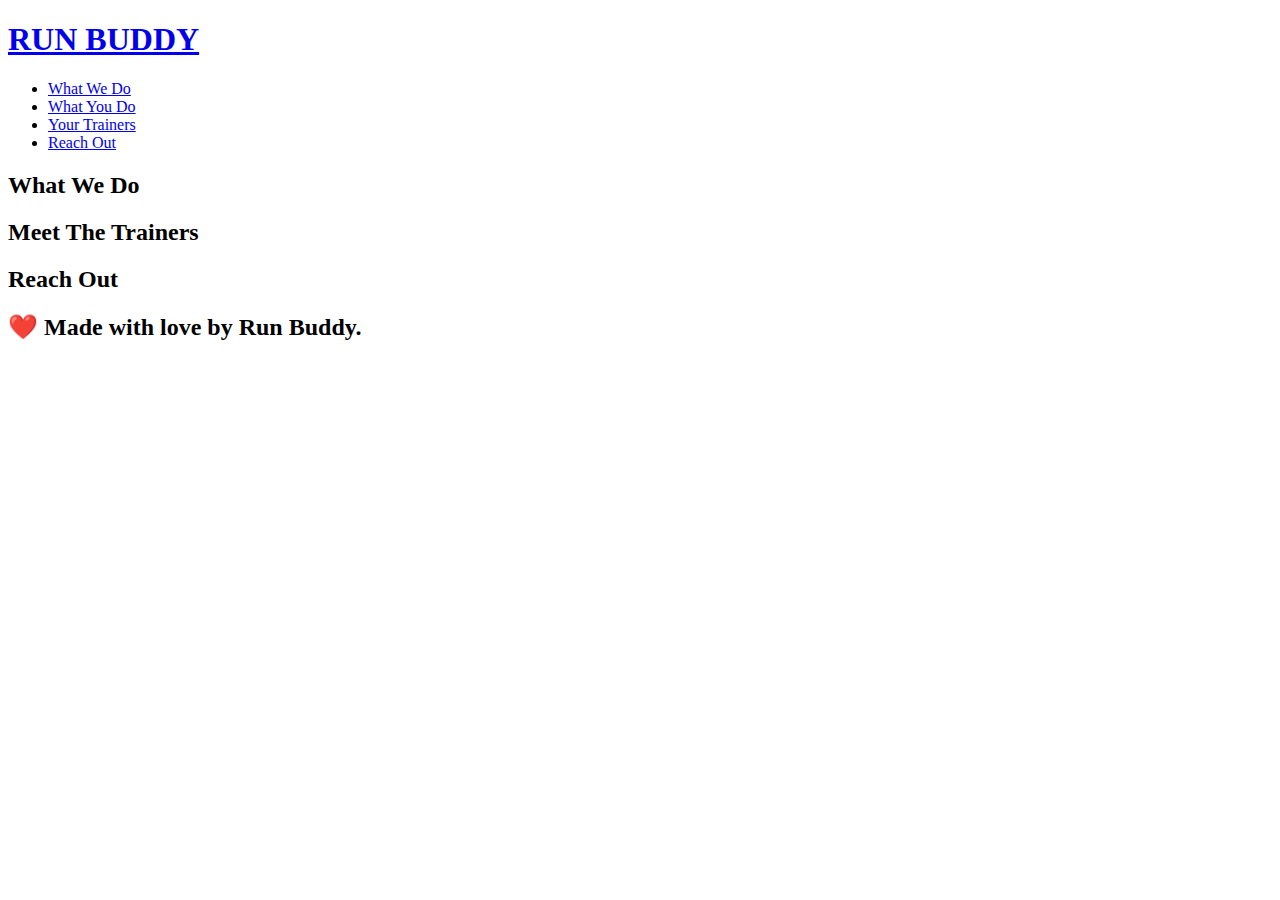
==== index.html @ f6b7399a "header updated" ====
<!DOCTYPE html>
<html lang="en">
    <head>
        <meta charset="UTF-8"/>
        <title>Run Buddy</title>
    </head>

    <body>
        <!--navigation-->
        <header>
            <h1>
                <a href="/">RUN BUDDY</a>
            </h1>
            <nav>
                <!--Unoreder list element-->
                <ul>
                    <!--List item element-->
                    <li>
                        <!--Anchor element-->
                        <a href="#what-we-do">What We Do</a>
                    </li>
                    <li>
                        <a href="#what-you-do">What You Do</a>
                    </li>
                    <li>
                        <a href="#your-trainers">Your Trainers</a>
                    </li>
                    <li>
                        <a href="#reach-out">Reach Out</a>
                    </li>
                </ul>
            </nav>
        </header>

        <!--hero/jumbotron-->
        <section>
        </section>

        <!--"what we do" section-->
        <section>
            <h2>What We Do</h2>
        </section>

        <!--"meet the trainers" section-->
        <section>
            <h2>Meet The Trainers</h2>
        </section>

        <!--"reach out" section-->
        <section>
            <h2>Reach Out</h2>
        </section>

        <!--footer-->
        <footer>
            <h2>❤️ Made with love by Run Buddy.</h2>
        </footer>
    </body>
</html>
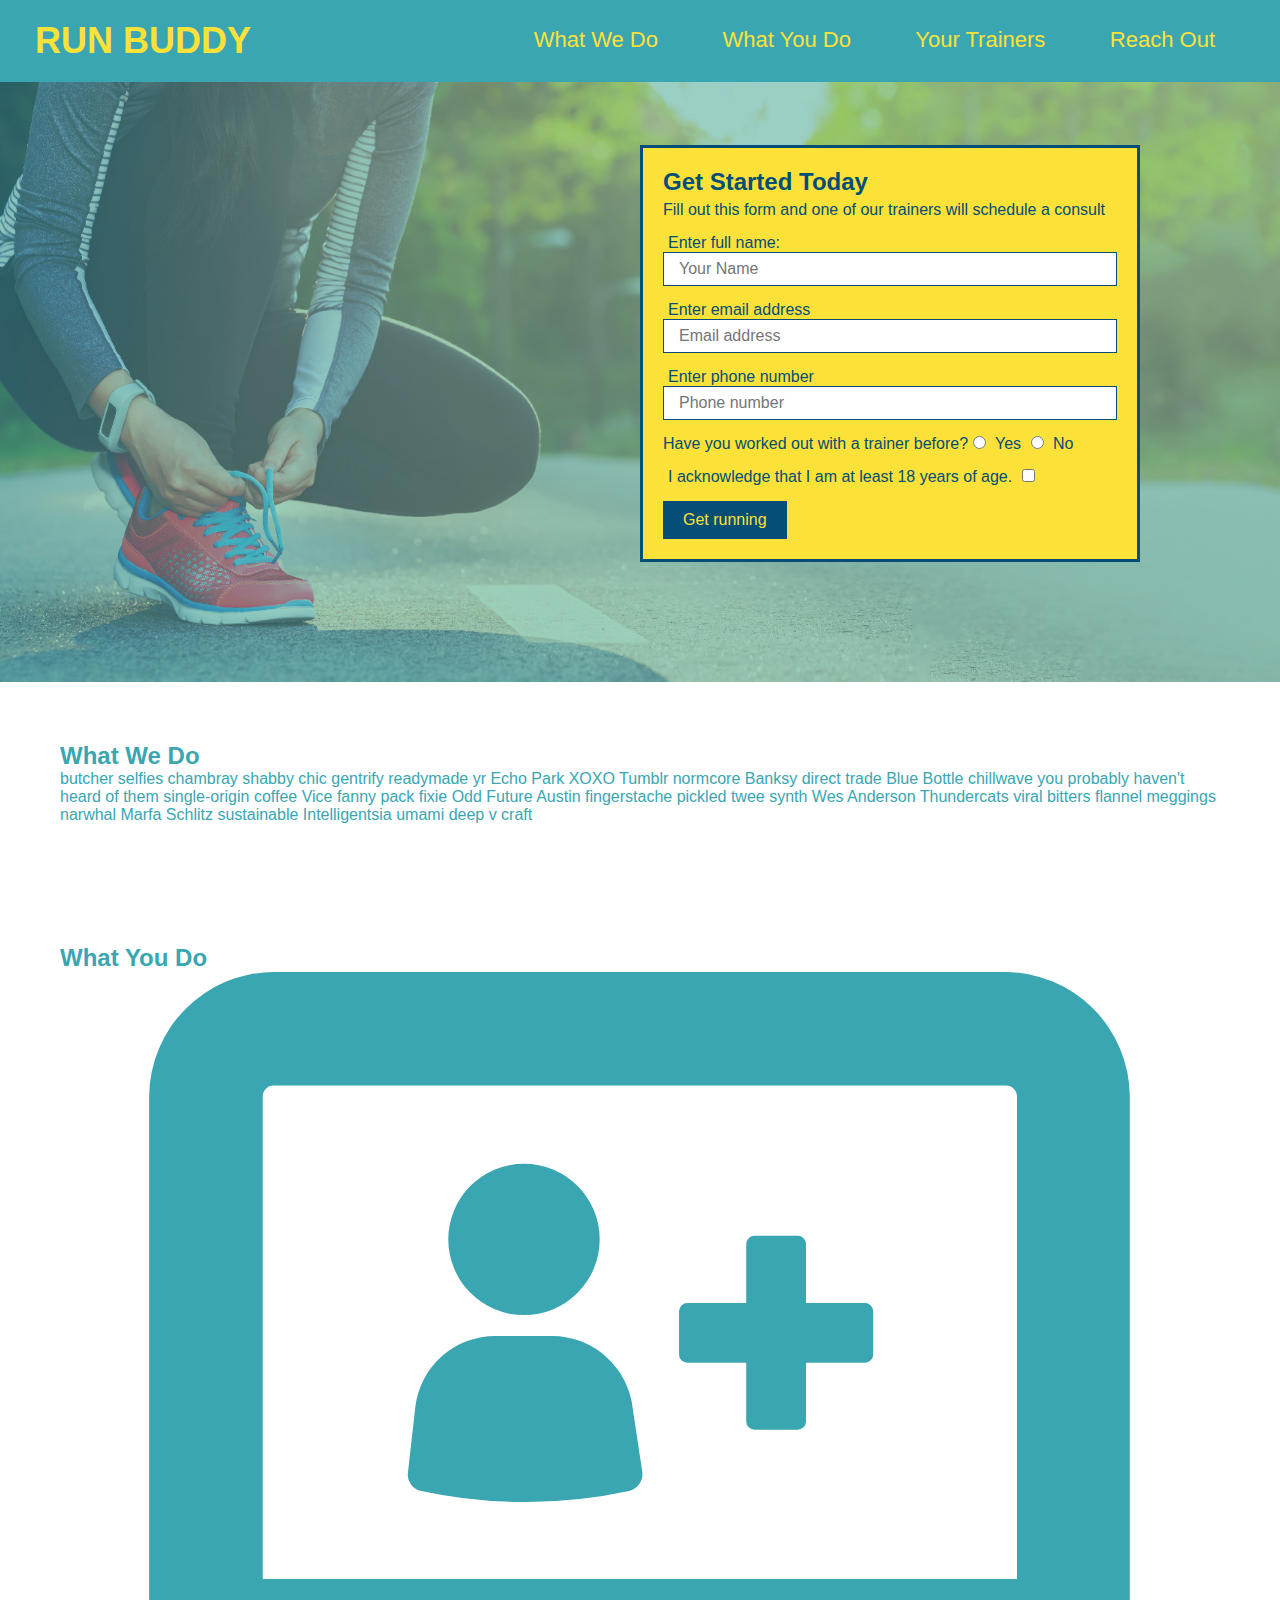
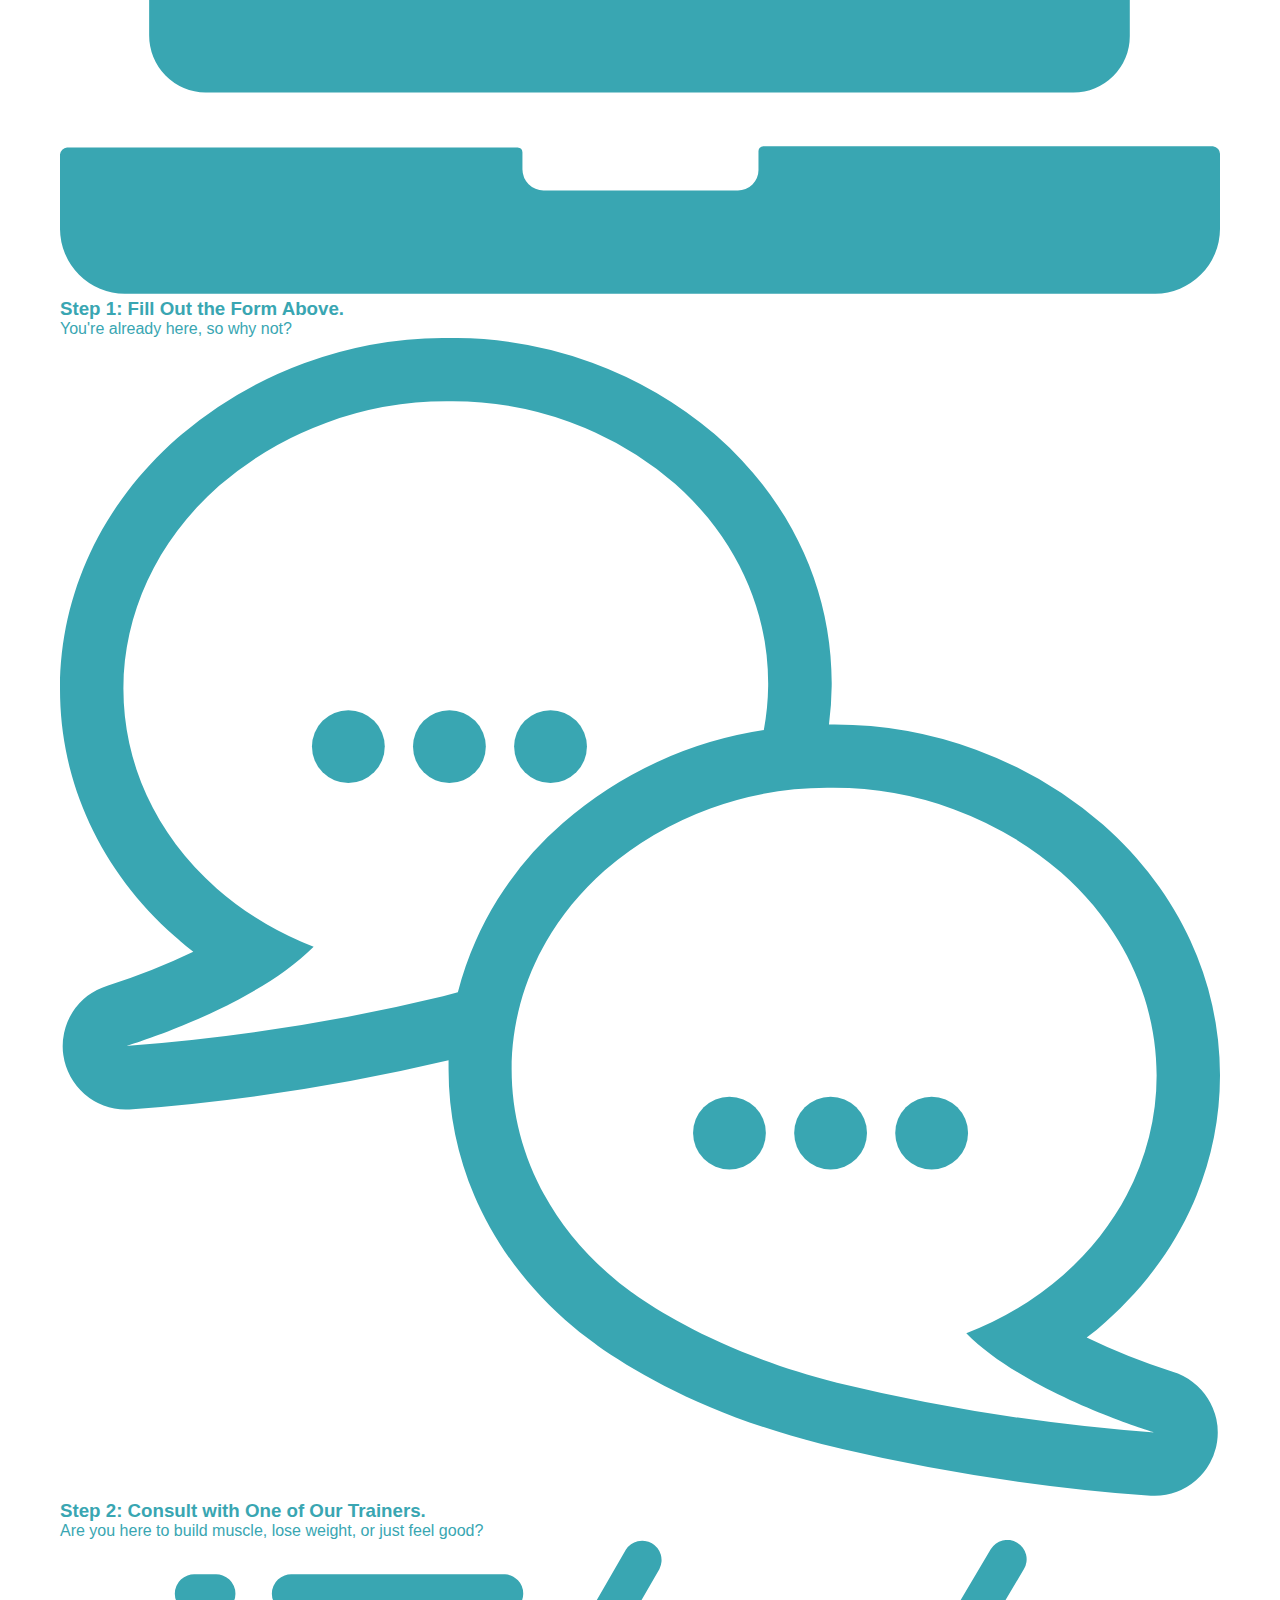
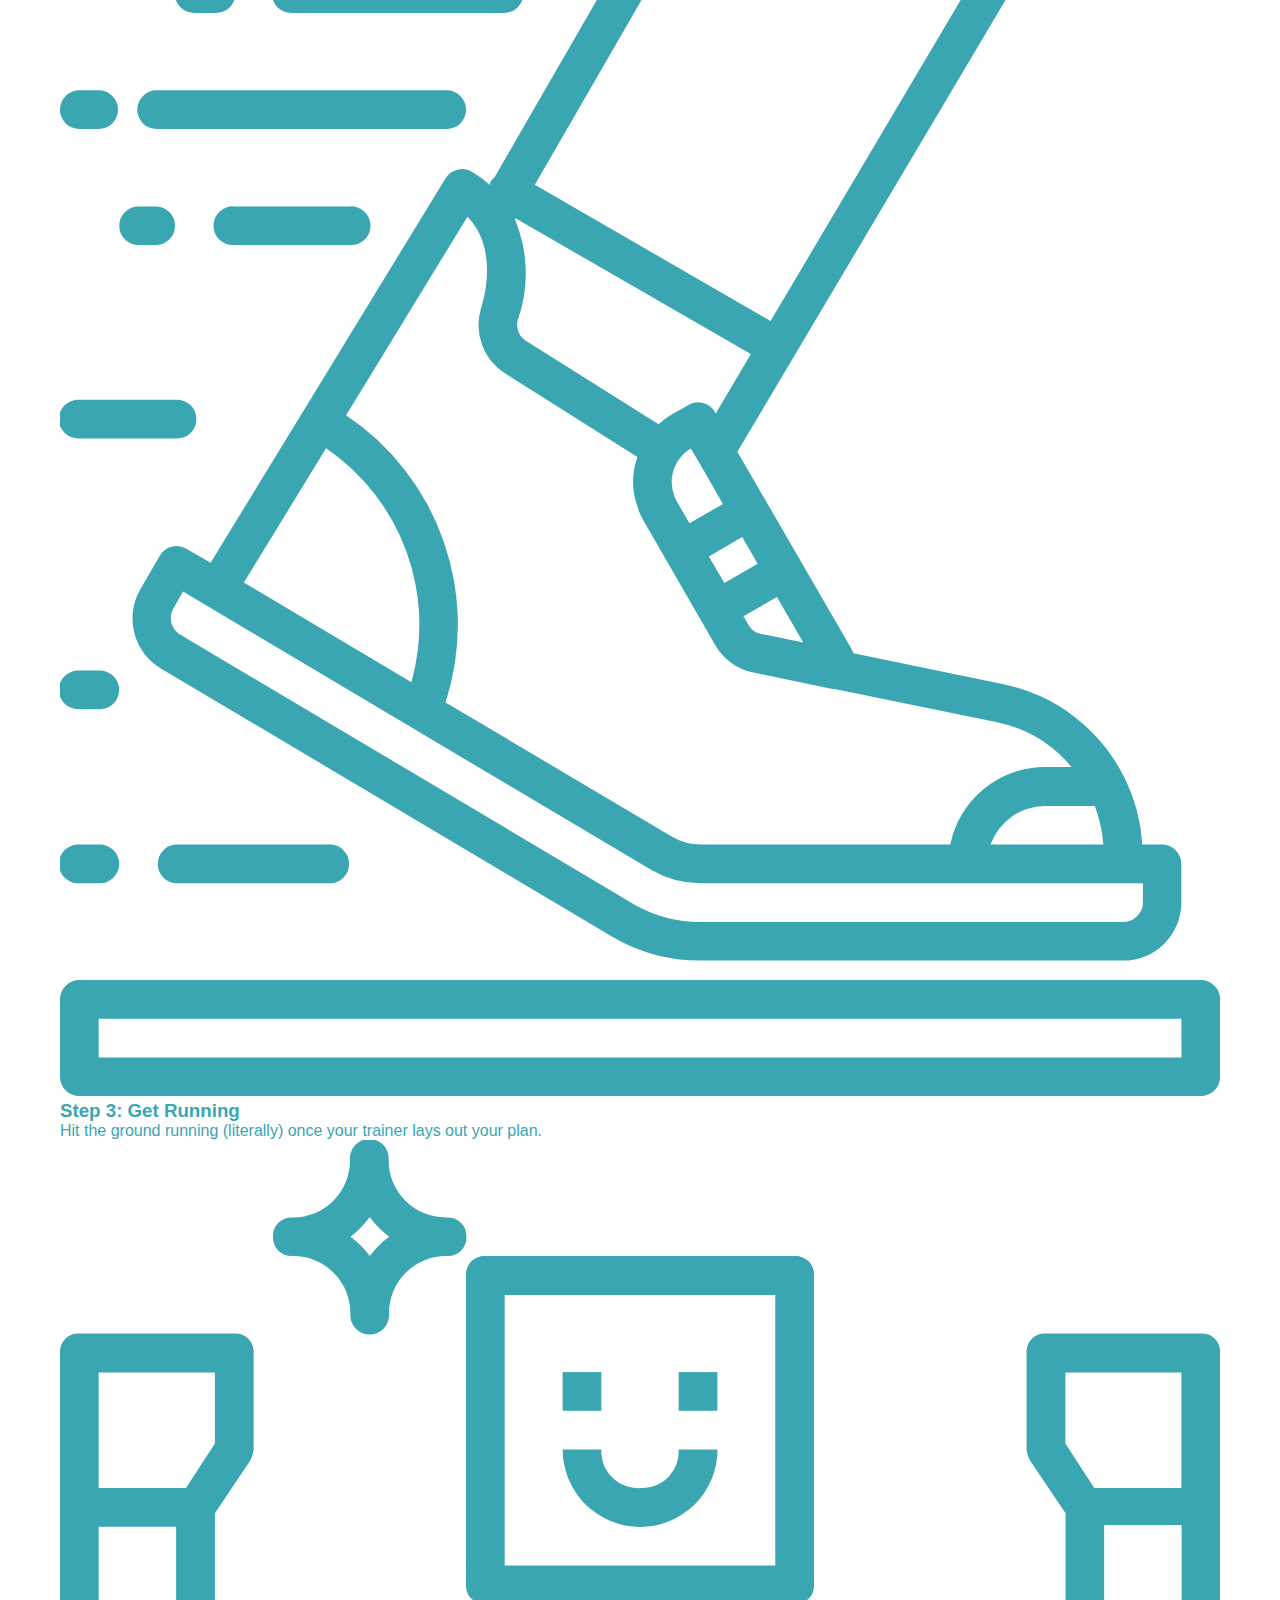
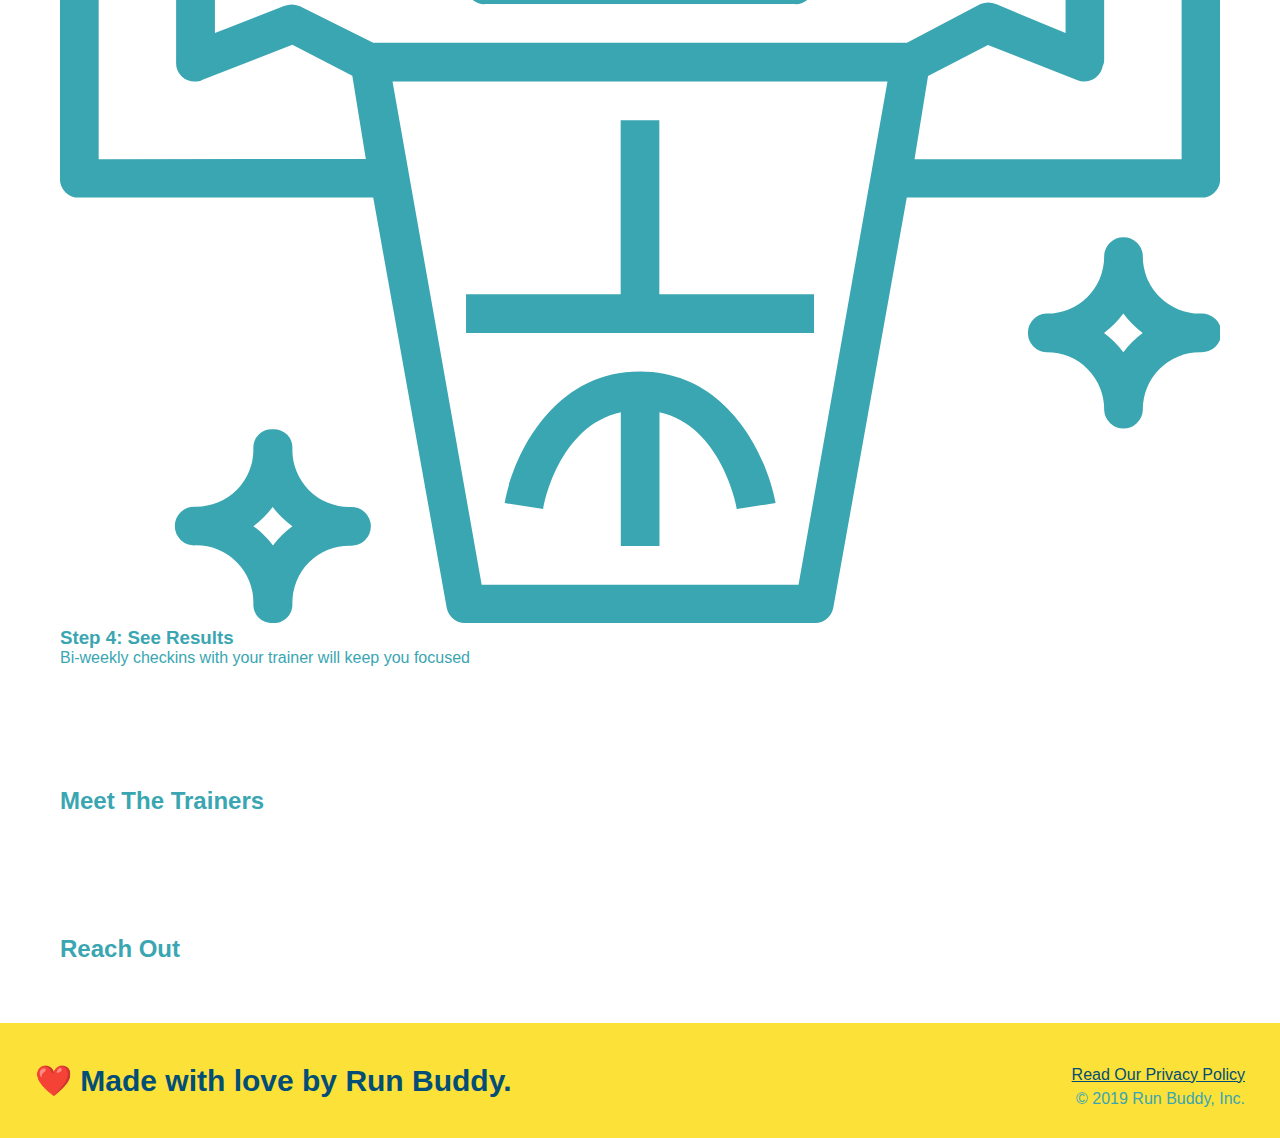
==== commit 30902542: "add what you do icons" ====
--- a/index.html
+++ b/index.html
@@ -3,6 +3,7 @@
     <head>
         <meta charset="UTF-8"/>
         <title>Run Buddy</title>
+        <link rel="stylesheet" href="./assets/css/style.css"/>  
     </head>
 
     <body>
@@ -32,13 +33,80 @@
             </nav>
         </header>
 
-        <!--hero/jumbotron-->
-        <section>
+        <!--hero section-->
+        <section class="hero">
+            <div class="hero-form">
+                <h3>Get Started Today</h3>
+                <p>Fill out this form and one of our trainers will schedule a consult</p>
+            <!--Add form element-->
+            <form>
+                <label for="name">Enter full name:</label>
+                <input type="text" placeholder="Your Name" name="name" id="name" class="form-input"/>
+
+                <label for="email">Enter email address</label>
+                <input type="email" placeholder="Email address" name="email" id="email" class="form-input"/>
+
+                <label for="phone">Enter phone number</label>
+                <input type="tel" placeholder="Phone number" name="phone" id="phone" class="form-input"/>
+
+                <p>
+                    Have you worked out with a trainer before?
+                    <input type="radio" name="trainer-confirm" id="trainer-yes"/>
+                    <label for="trainer-yes">Yes</label>
+                    <input type="radio" name="trainer-confirm" id="trainer-no"/>
+                    <label for="trainer-no">No</label>
+                </p>
+
+                <p>
+                    <label for="checkbox">
+                        I acknowledge that I am at least 18 years of age.
+                    </label>
+                    <input type="checkbox" name="age-confirm" id="checkbox"/>
+
+                </p>
+                <button type="submit">
+                    Get running
+                </button>
+            </form>
+            </div>
         </section>
 
         <!--"what we do" section-->
-        <section>
+        <section id="what-we-do">
             <h2>What We Do</h2>
+            <p>
+                butcher selfies chambray shabby chic gentrify readymade yr Echo Park XOXO Tumblr normcore Banksy direct trade Blue Bottle chillwave you probably haven't heard of them single-origin coffee Vice fanny pack fixie Odd Future Austin fingerstache pickled twee synth Wes Anderson Thundercats viral bitters flannel meggings narwhal Marfa Schlitz sustainable Intelligentsia umami deep v craft
+            </p>
+        </section>
+
+        <!--"what you do" section-->
+        <section id="what-you-do">
+            <h2>What You Do</h2>
+
+            <div>
+                <!--inserted SVG img element-->
+                <img src="./assets/images/step-1.svg" alt=""/>
+                <h3>Step 1: Fill Out the Form Above.</h3>
+                <p>You're already here, so why not?</p>
+            </div>
+
+            <div>
+                <img src="./assets/images/step-2.svg" alt=""/>
+                <h3>Step 2: Consult with One of Our Trainers.</h3>
+                <p>Are you here to build muscle, lose weight, or just feel good?</p>
+            </div>
+
+            <div>
+                <img src="./assets/images/step-3.svg" alt=""/>
+                <h3>Step 3: Get Running</h3>
+                <p>Hit the ground running (literally) once your trainer lays out your plan.</p>
+            </div>
+
+            <div>
+                <img src="./assets/images/step-4.svg" alt=""/>
+                <h3>Step 4: See Results</h3>
+                <p>Bi-weekly checkins with your trainer will keep you focused</p>
+            </div>
         </section>
 
         <!--"meet the trainers" section-->
@@ -54,6 +122,10 @@
         <!--footer-->
         <footer>
             <h2>❤️ Made with love by Run Buddy.</h2>
+            <div>
+                <a href="#">Read Our Privacy Policy</a><br />
+                &copy; 2019 Run Buddy, Inc.
+            </div>
         </footer>
     </body>
 </html>--- a/assets/css/style.css
+++ b/assets/css/style.css
@@ -0,0 +1,123 @@
+* {
+    margin: 0;
+    padding: 0;
+    box-sizing: border-box;
+}
+
+body {
+    color: #39a6b2;
+    font-family: Helvetica, Arial, sans-serif;
+}
+
+/* apply styles to <header> */
+header {
+    padding:20px 35px;
+    background-color: #39a6b2;
+}
+
+header h1 {
+    font-weight: bold;
+    font-size: 36px;
+    color: #fce138;
+    margin: 0;
+    display: inline;
+}
+
+header a {
+    text-decoration: none;
+    color: #fce138;
+}
+
+header nav {
+    float: right;
+    margin: 7px 0;
+}
+
+header nav ul li {
+    display: inline;
+}
+
+header nav ul li a {
+    margin: 0 30px;
+    font-weight: lighter;
+    font-size: 22px;
+}
+
+footer {
+    background: #fce138;
+    width: 100%;
+    padding: 40px 35px;
+}
+
+footer h2 {
+    display: inline;
+    color: #024e76;
+    font-size: 30px;
+    margin: 0;
+}
+
+footer div {
+    float: right;
+    line-height: 1.5;
+    text-align: right;
+}
+
+footer a {
+    color: #024e76;
+}
+
+section {
+    padding: 60px;
+}
+
+/* Hero Style Start */
+.hero {
+    background-image: url("../images/hero-bg.jpg");
+    height: 600px;
+    background-size: cover;
+    background-position: center;
+    position: relative;
+}
+
+.hero-form {
+    border: 3px solid #024e76;
+    background-color: #fce138;
+    padding: 20px;
+    width: 500px;
+    color: #024e76;
+    position: absolute;
+    bottom: 120px;
+    right: 140px;
+}
+
+.hero-form h3 {
+    font-size: 24px;
+    margin: 0;
+}
+
+.hero-form p {
+    margin: 5px 0 15px 0;
+}
+
+.form-input {
+    border: 1px solid #024e76;
+    display: block;
+    padding: 7px 15px;
+    font-size: 16px;
+    color: #024e76;
+    width: 100%;
+    margin-bottom: 15px;
+}
+
+.hero-form label {
+    margin: 0 5px;
+}
+
+.hero-form button {
+    color: #fce138;
+    background-color: #024e76;
+    border: none;
+    padding: 10px 20px;
+    font-size: 16px;
+}
+/* Hero Style End */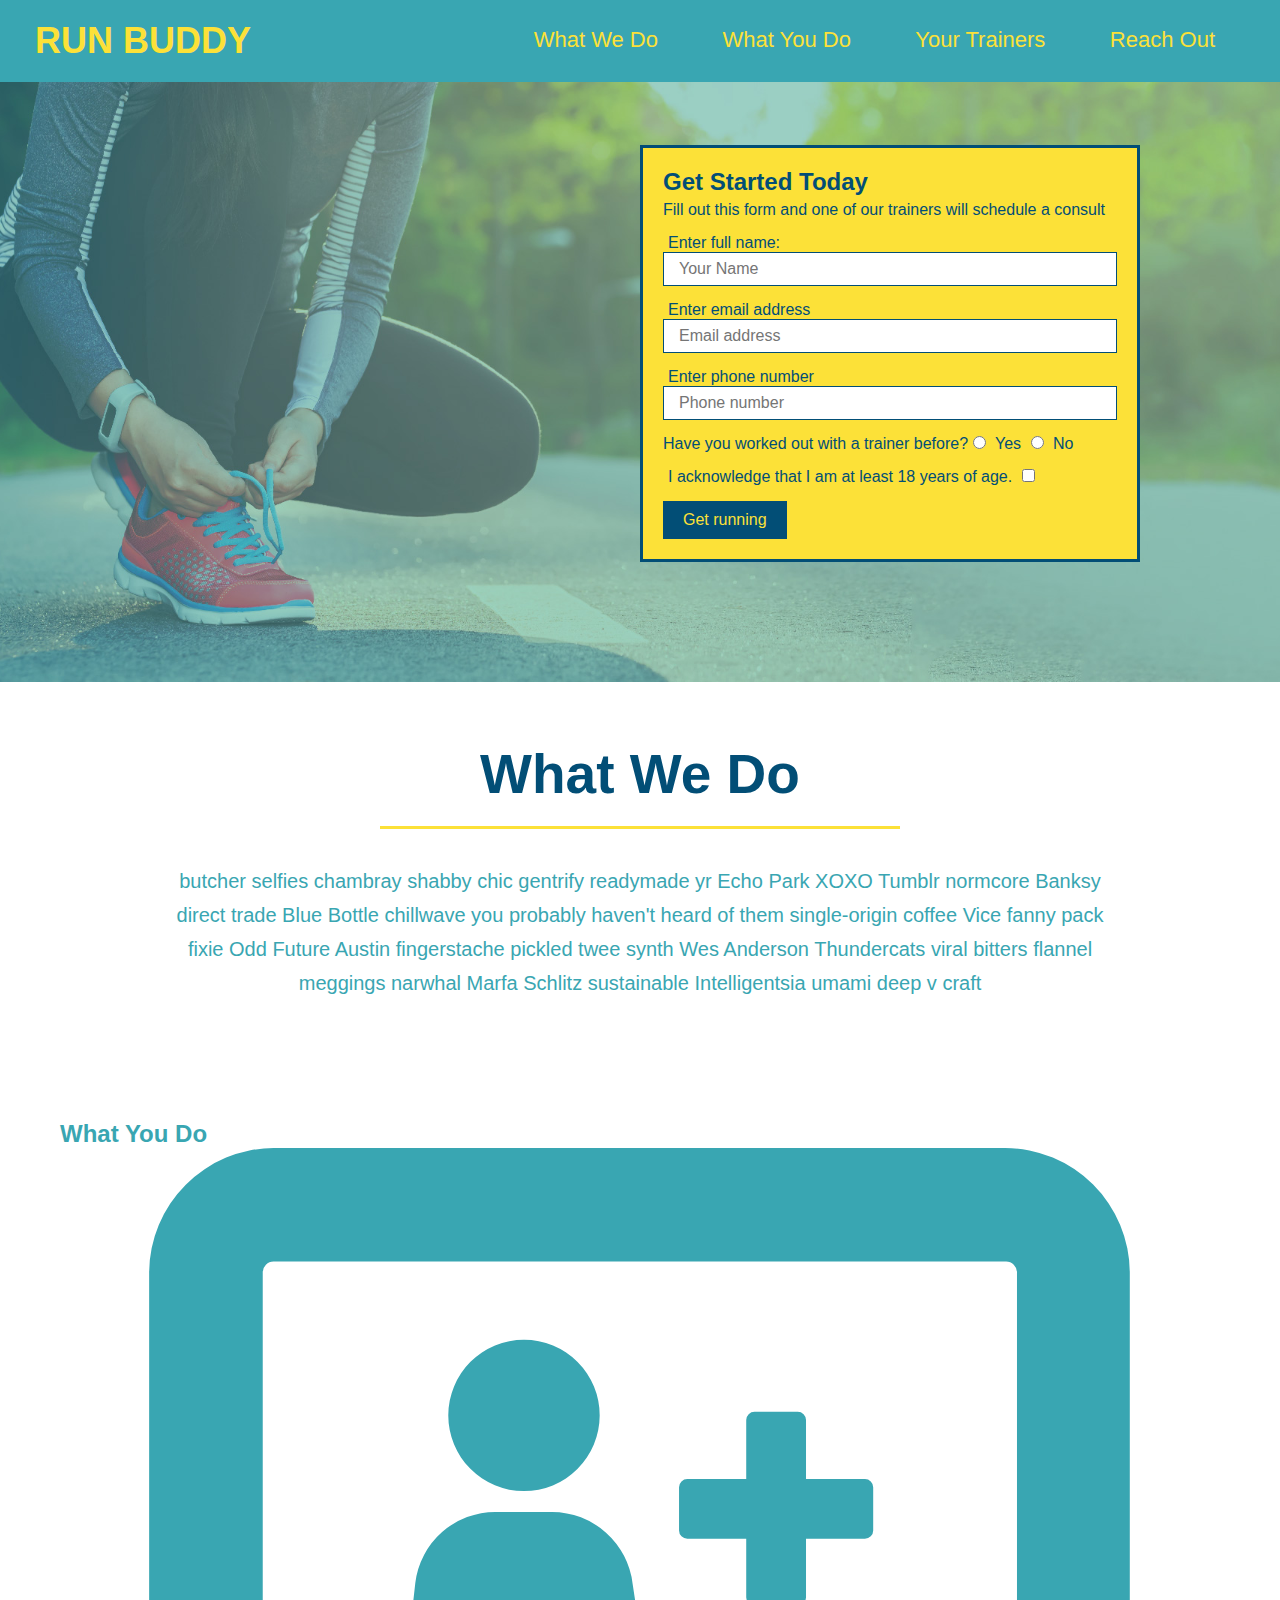
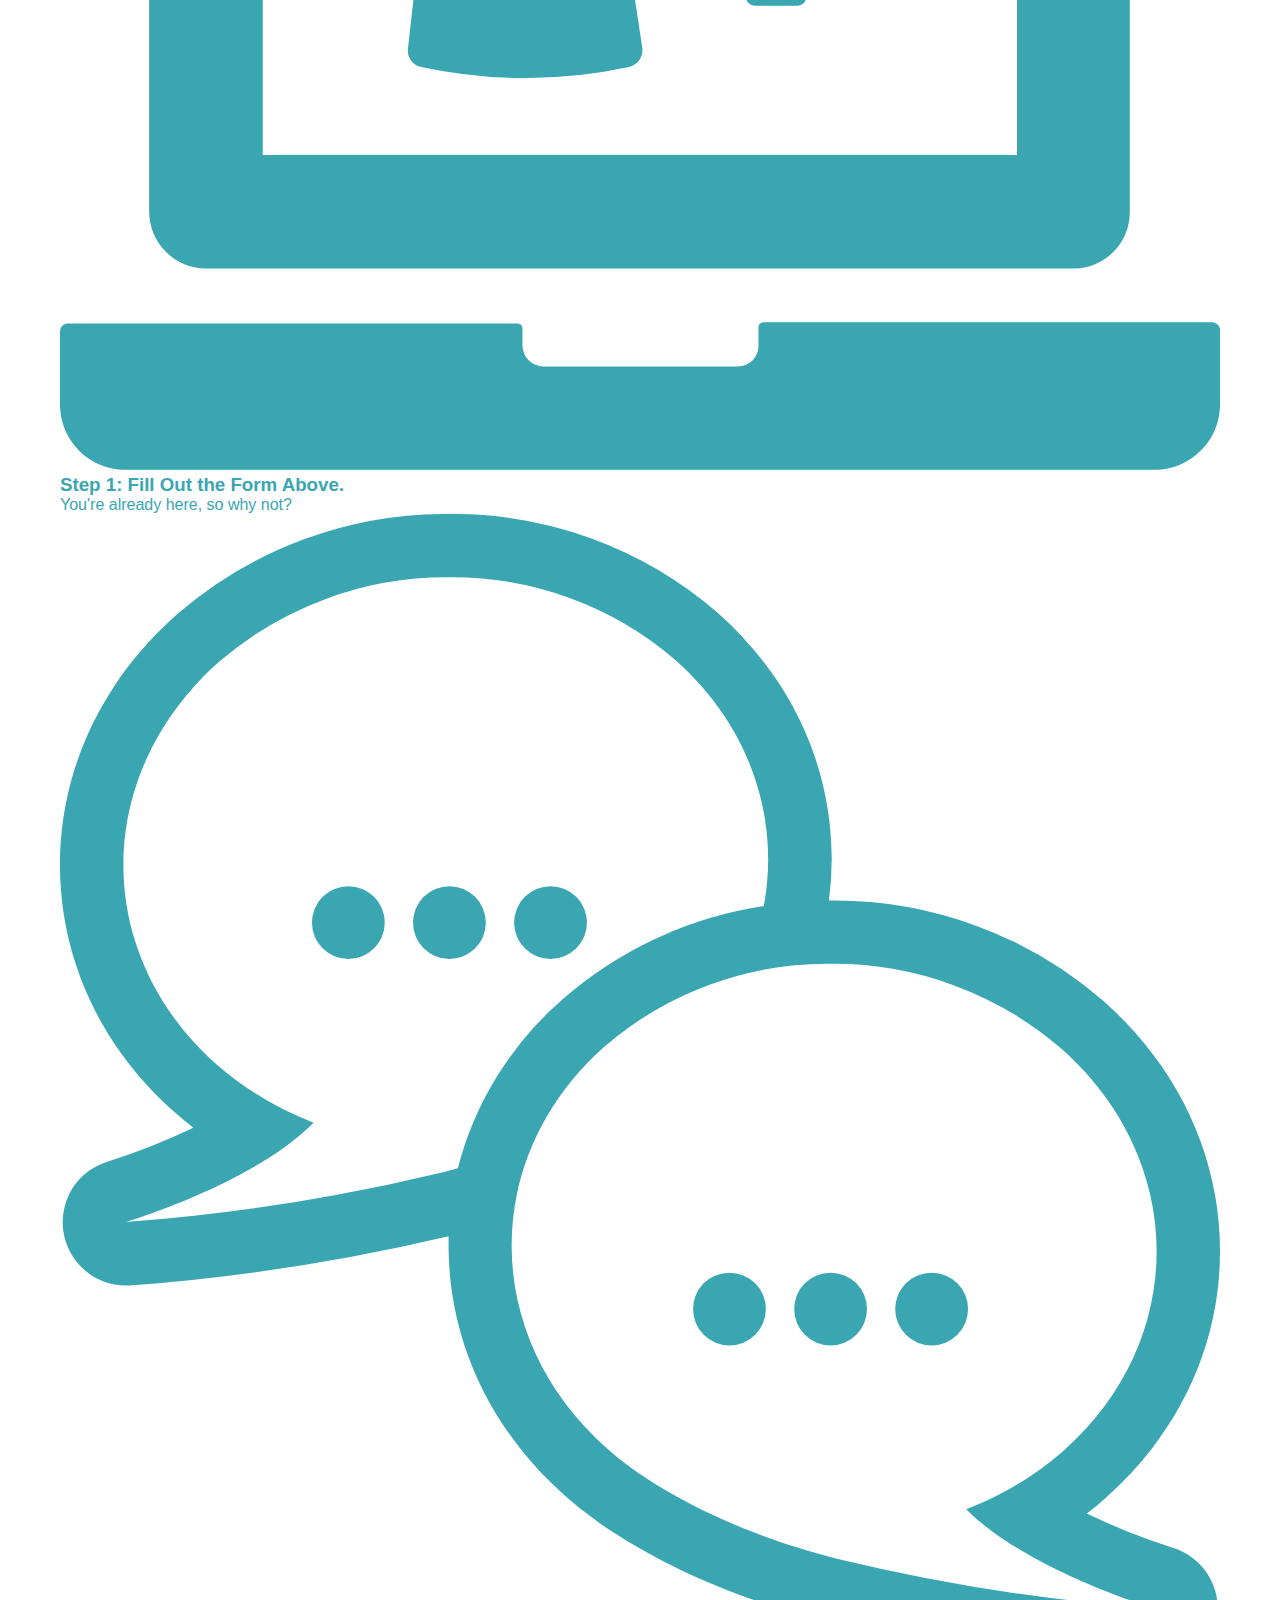
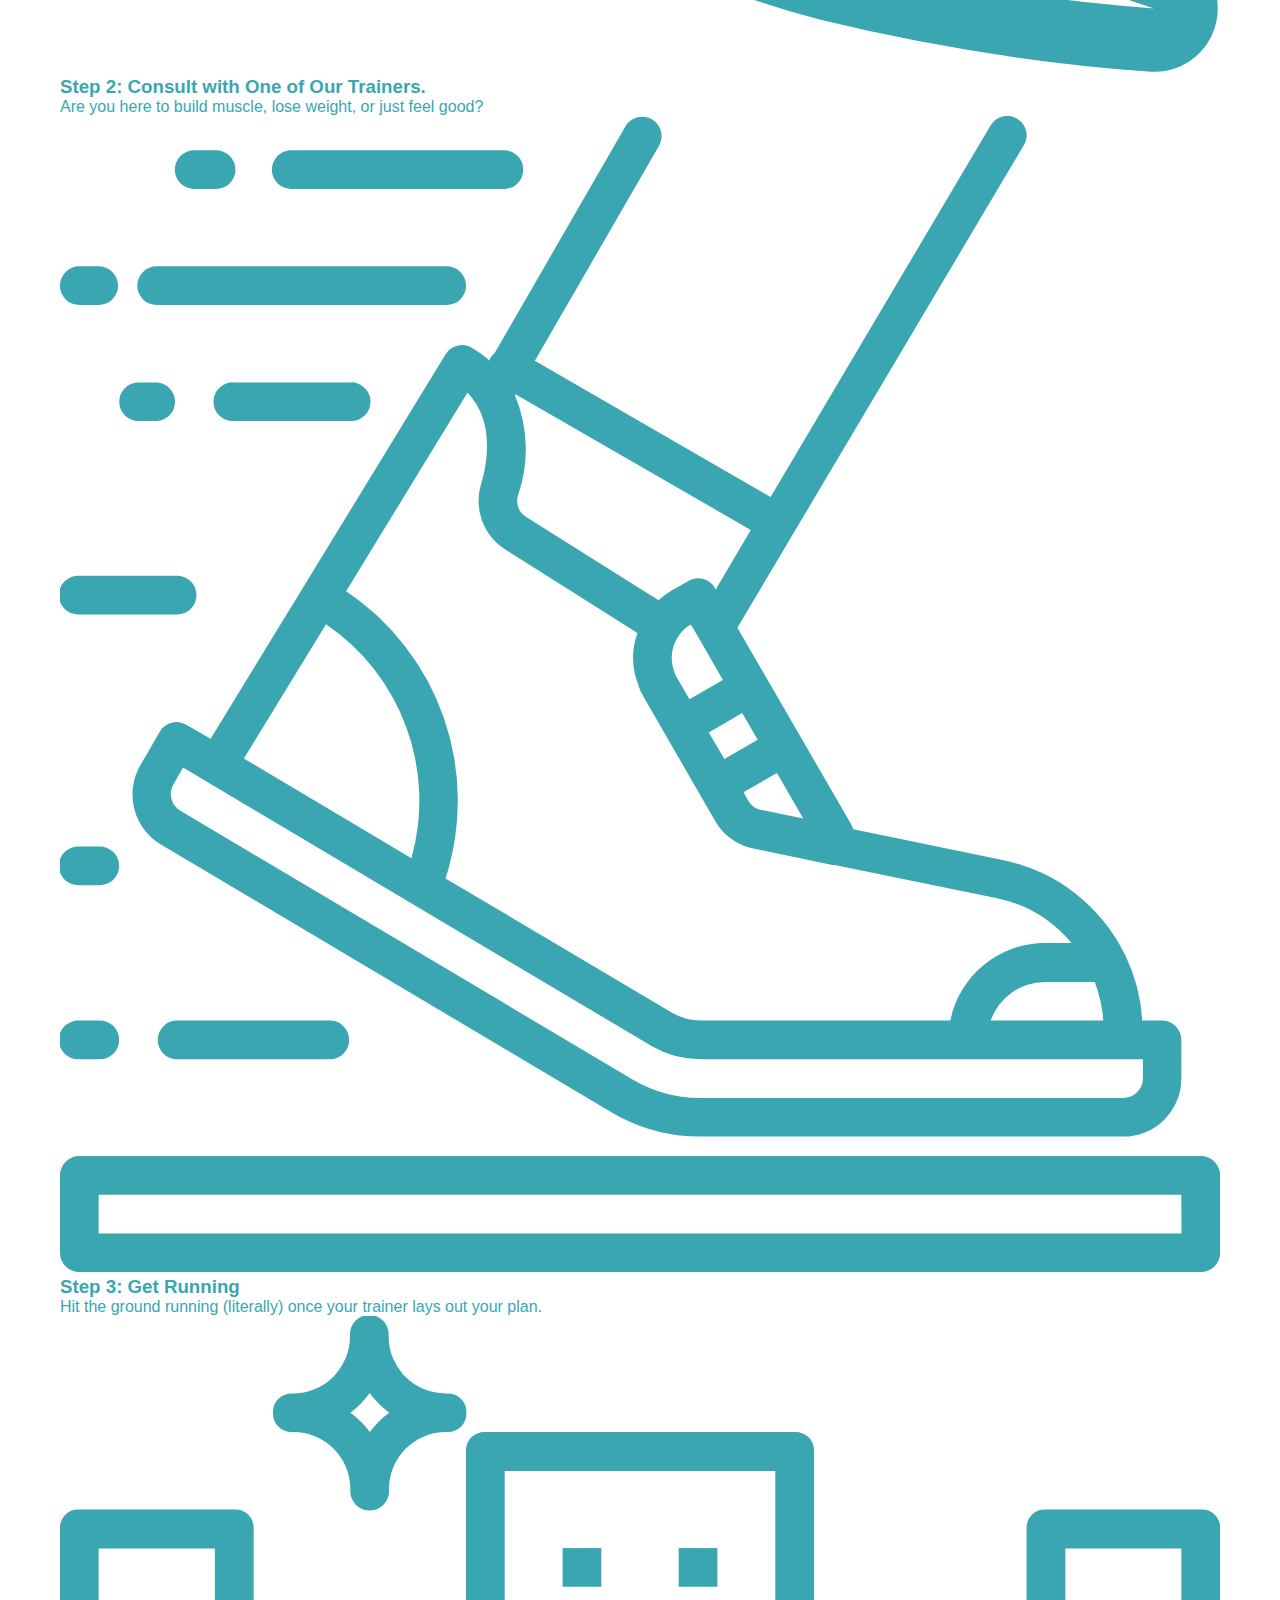
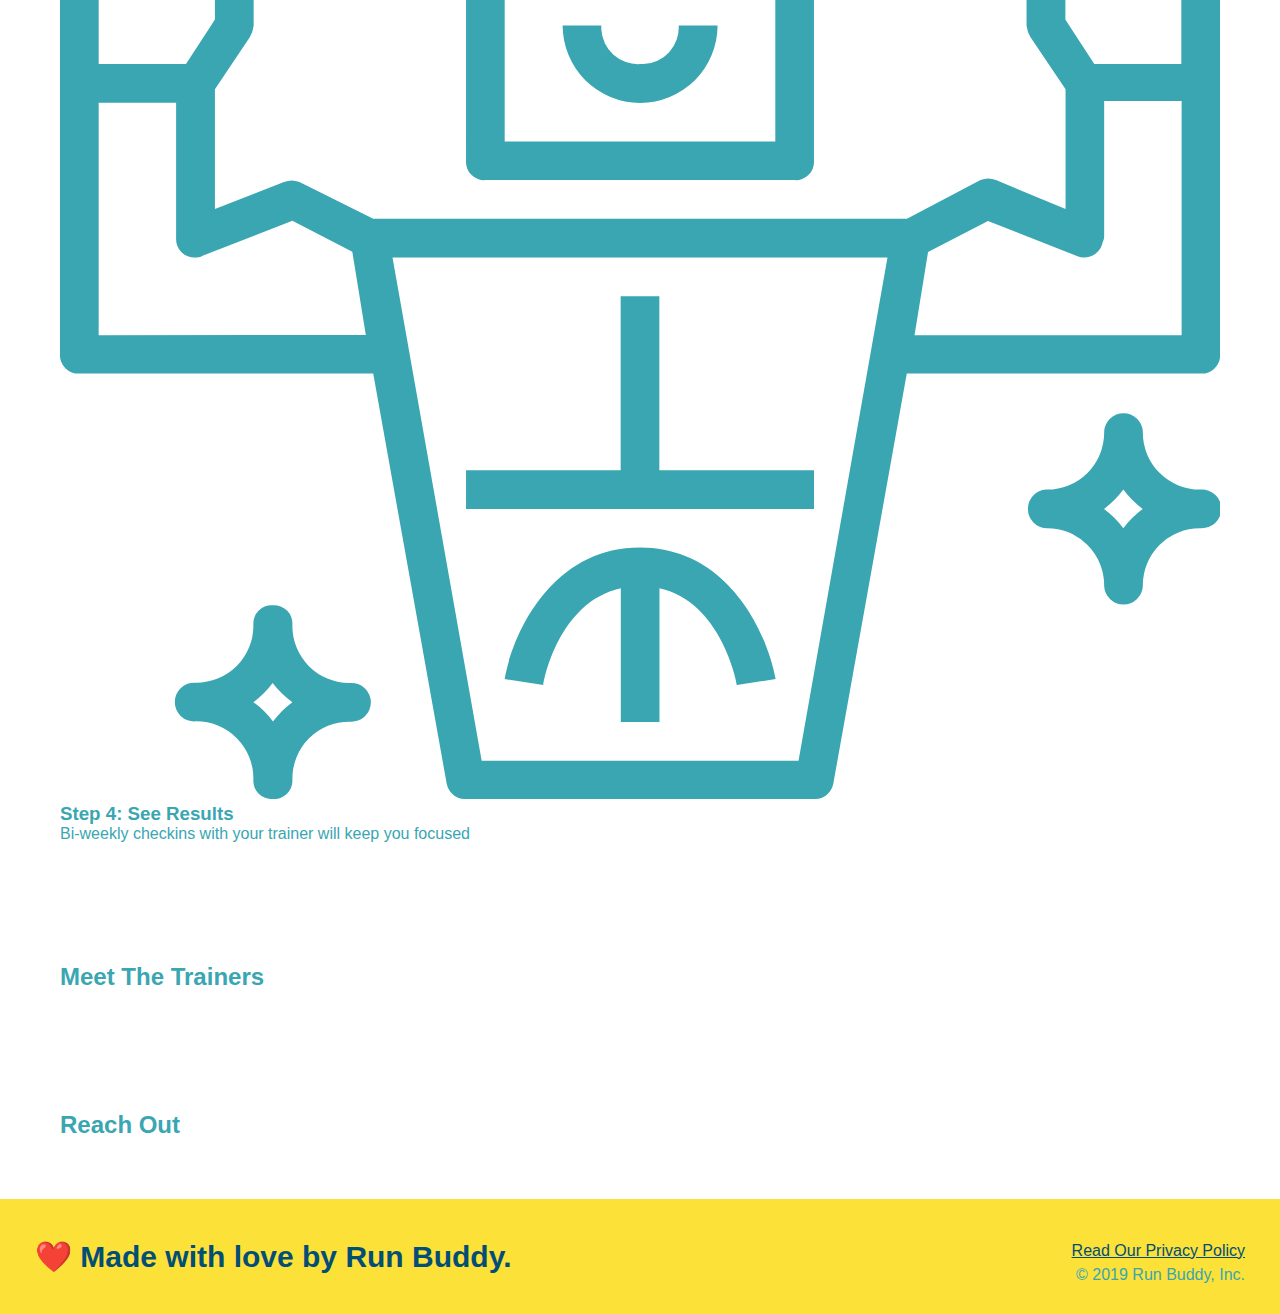
==== commit 182147e1: "style what we do section" ====
--- a/index.html
+++ b/index.html
@@ -72,7 +72,7 @@
         </section>
 
         <!--"what we do" section-->
-        <section id="what-we-do">
+        <section id="what-we-do" class="intro">
             <h2>What We Do</h2>
             <p>
                 butcher selfies chambray shabby chic gentrify readymade yr Echo Park XOXO Tumblr normcore Banksy direct trade Blue Bottle chillwave you probably haven't heard of them single-origin coffee Vice fanny pack fixie Odd Future Austin fingerstache pickled twee synth Wes Anderson Thundercats viral bitters flannel meggings narwhal Marfa Schlitz sustainable Intelligentsia umami deep v craft
--- a/assets/css/style.css
+++ b/assets/css/style.css
@@ -120,4 +120,26 @@
     padding: 10px 20px;
     font-size: 16px;
 }
-/* Hero Style End */+/* Hero Style End */
+
+.intro {
+    text-align: center;
+}
+
+.intro h2 {
+    font-size: 55px;
+    color: #024e76;
+    margin-bottom: 35px;
+    padding: 0 100px 20px 100px;
+    border-bottom: 3px solid;
+    border-color: #fce138;
+    display: inline-block;
+}
+
+.intro p {
+    line-height: 1.7;
+    color: #39a6b2;
+    width: 80%;
+    font-size: 20px;
+    margin: 0 auto;
+}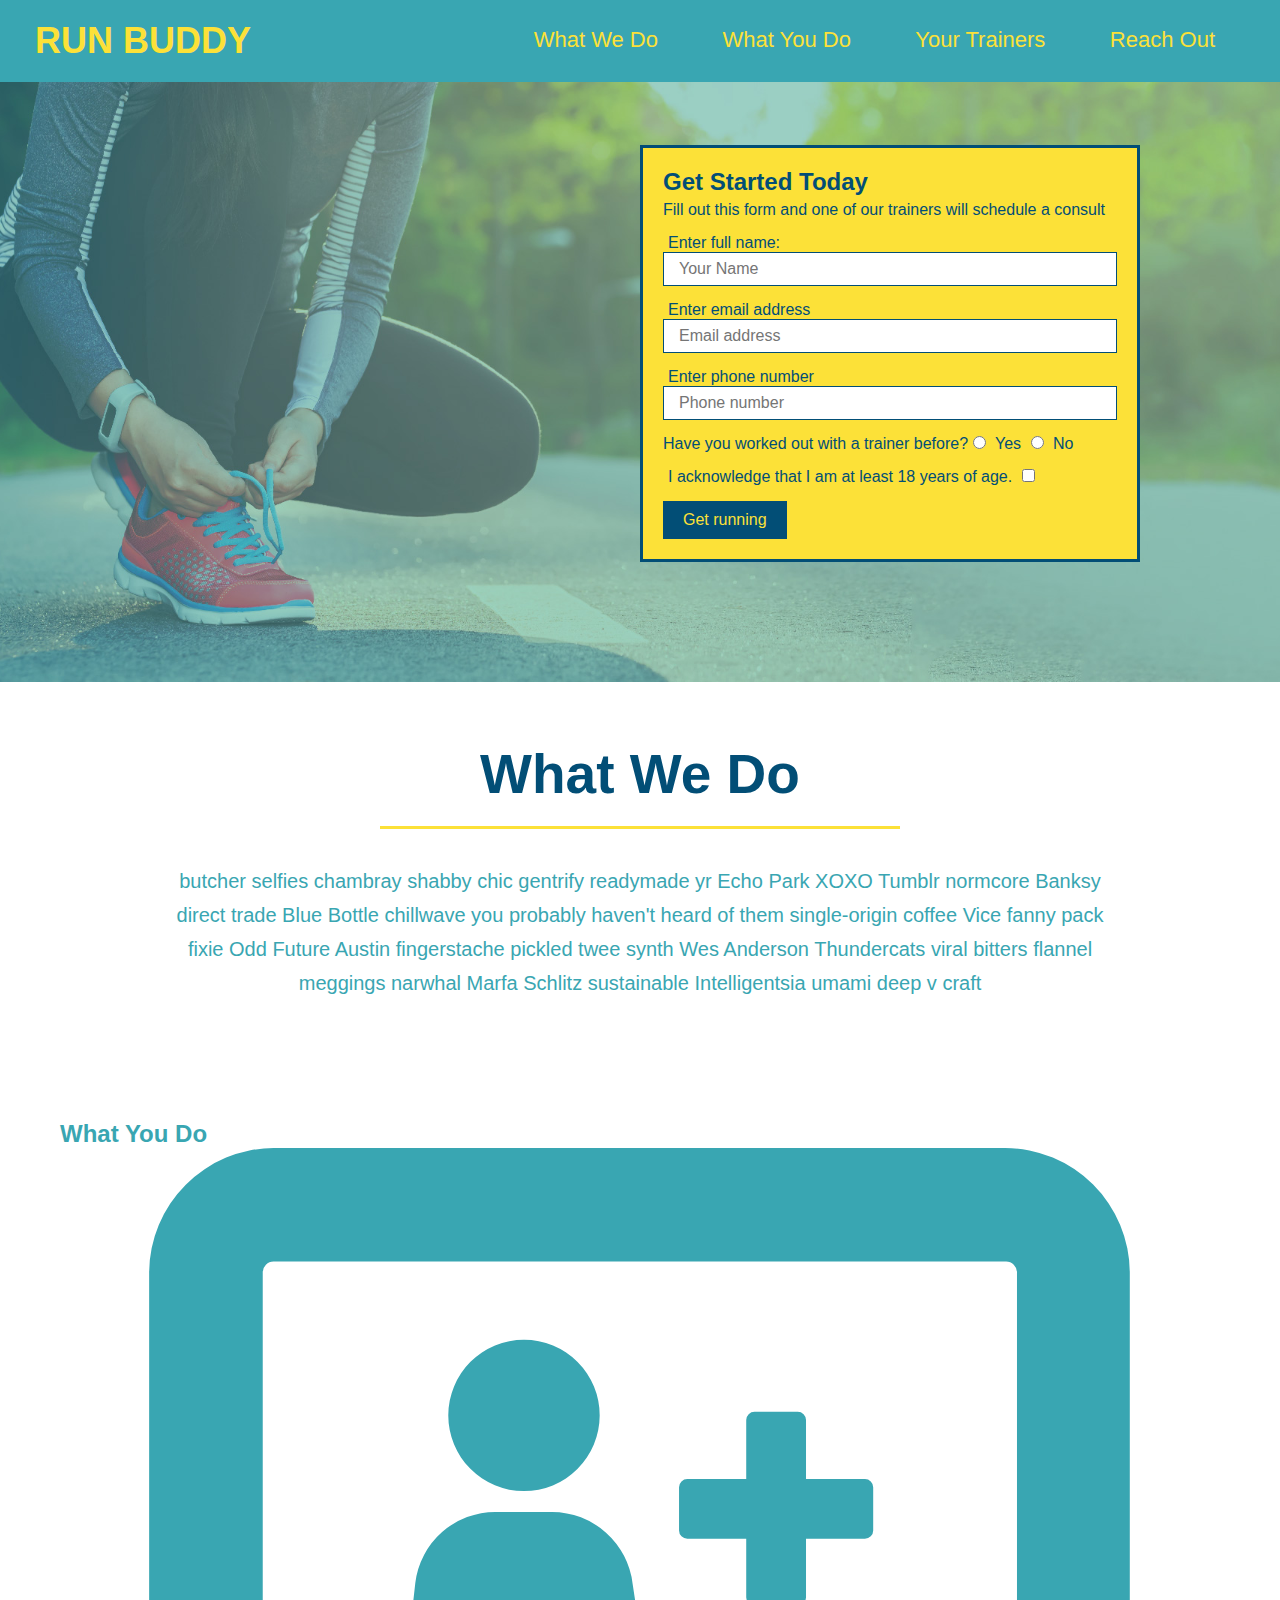
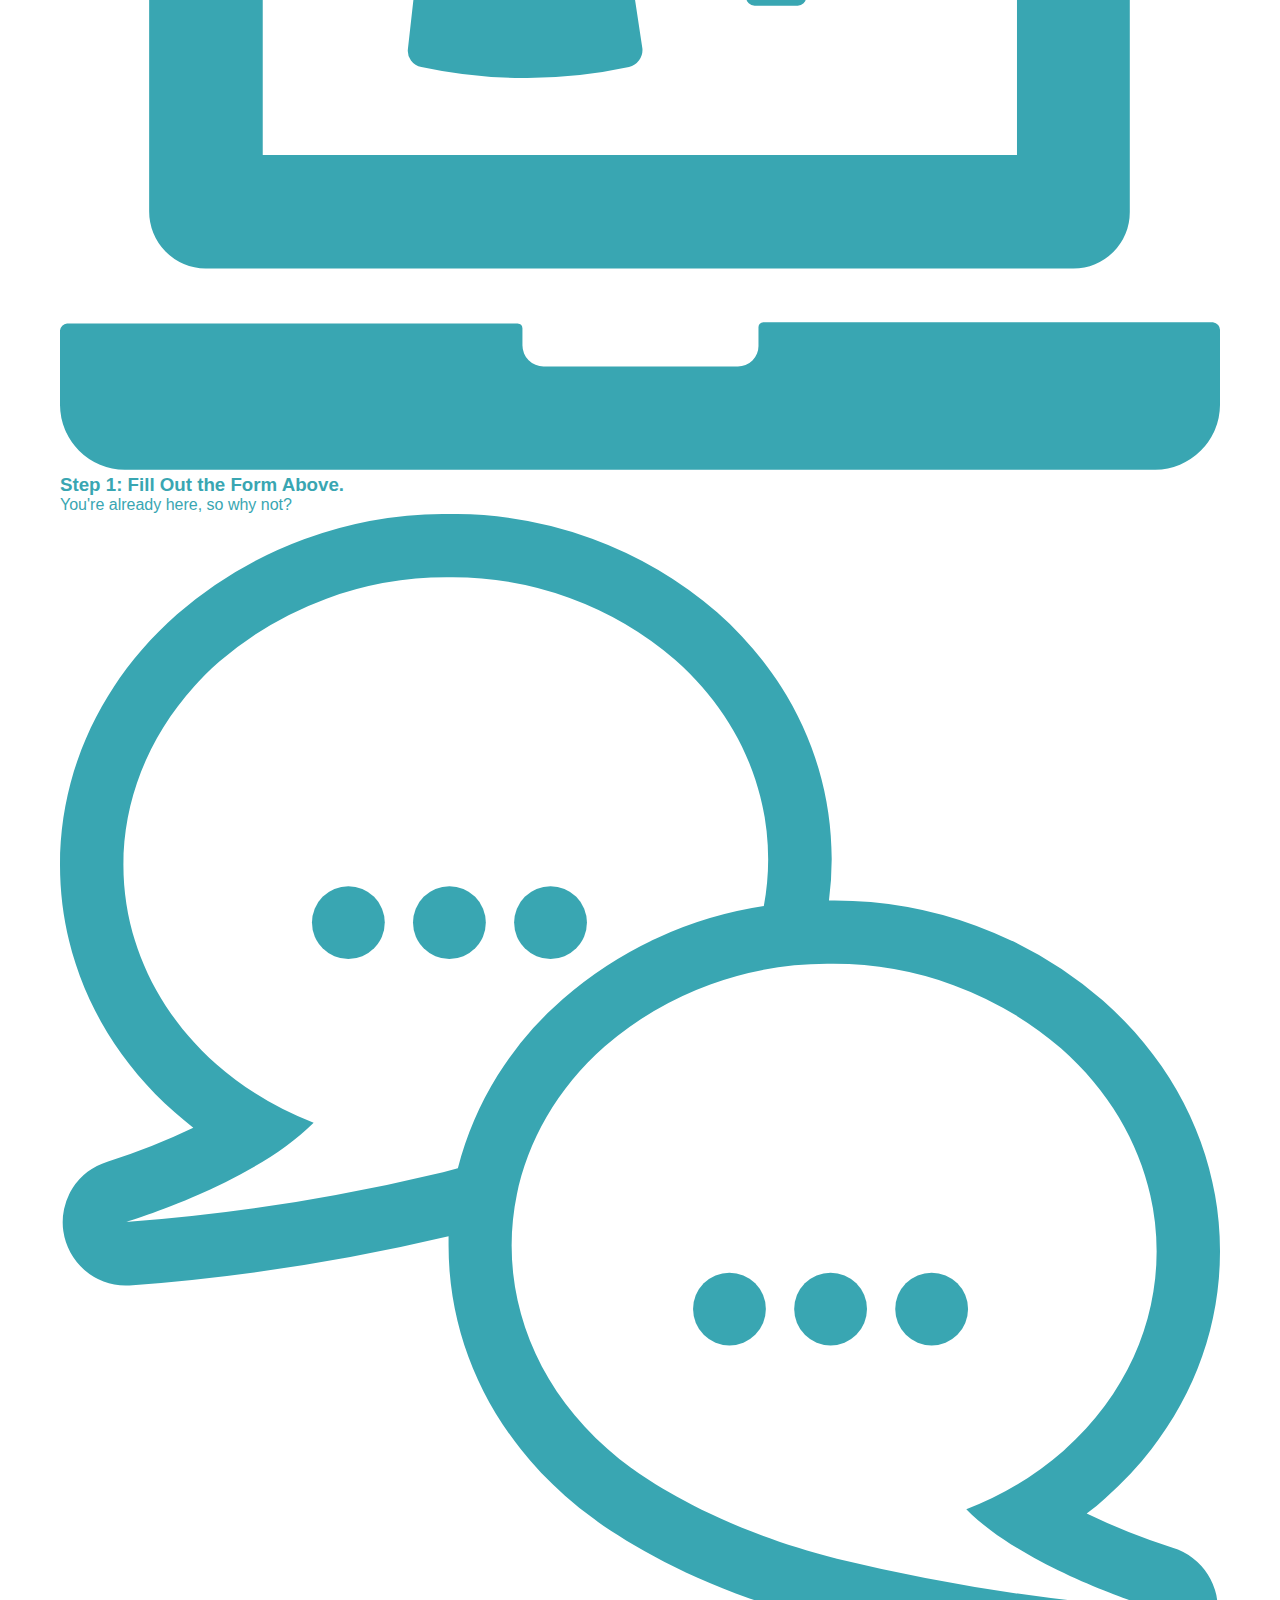
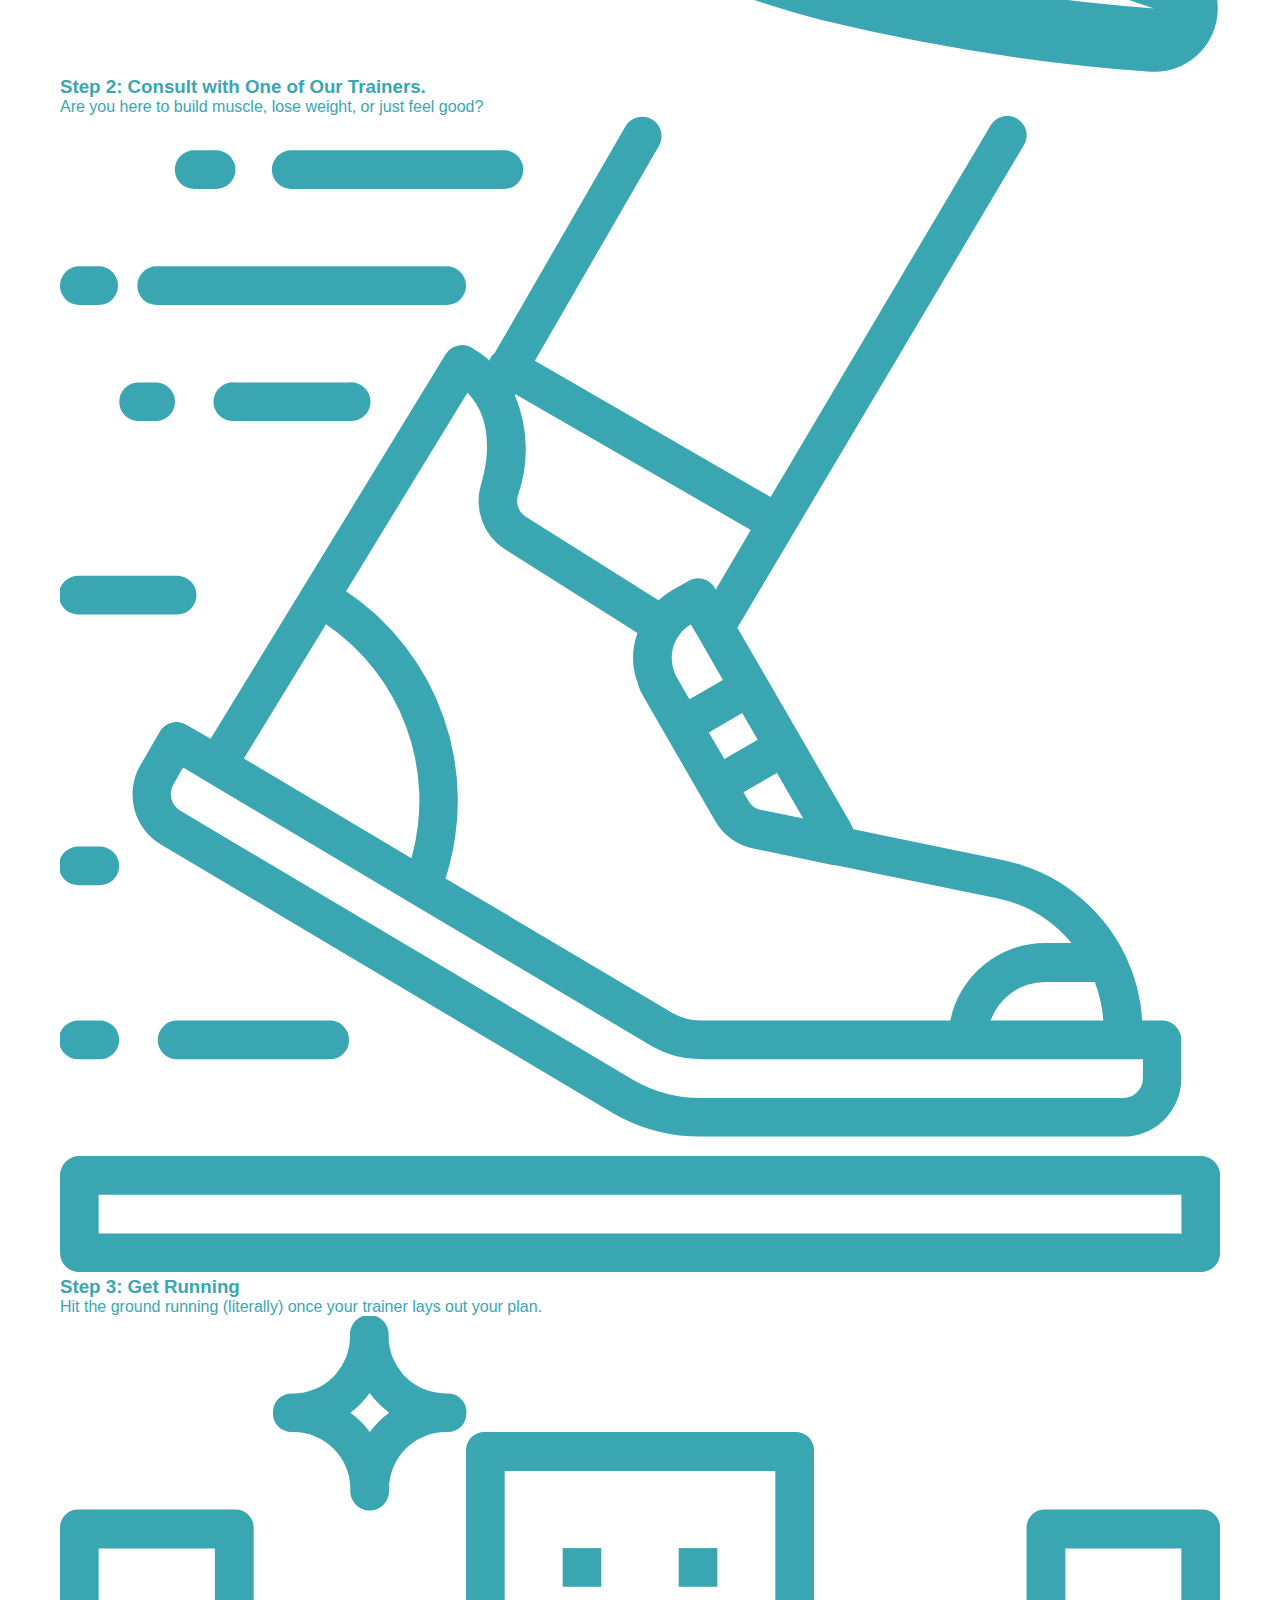
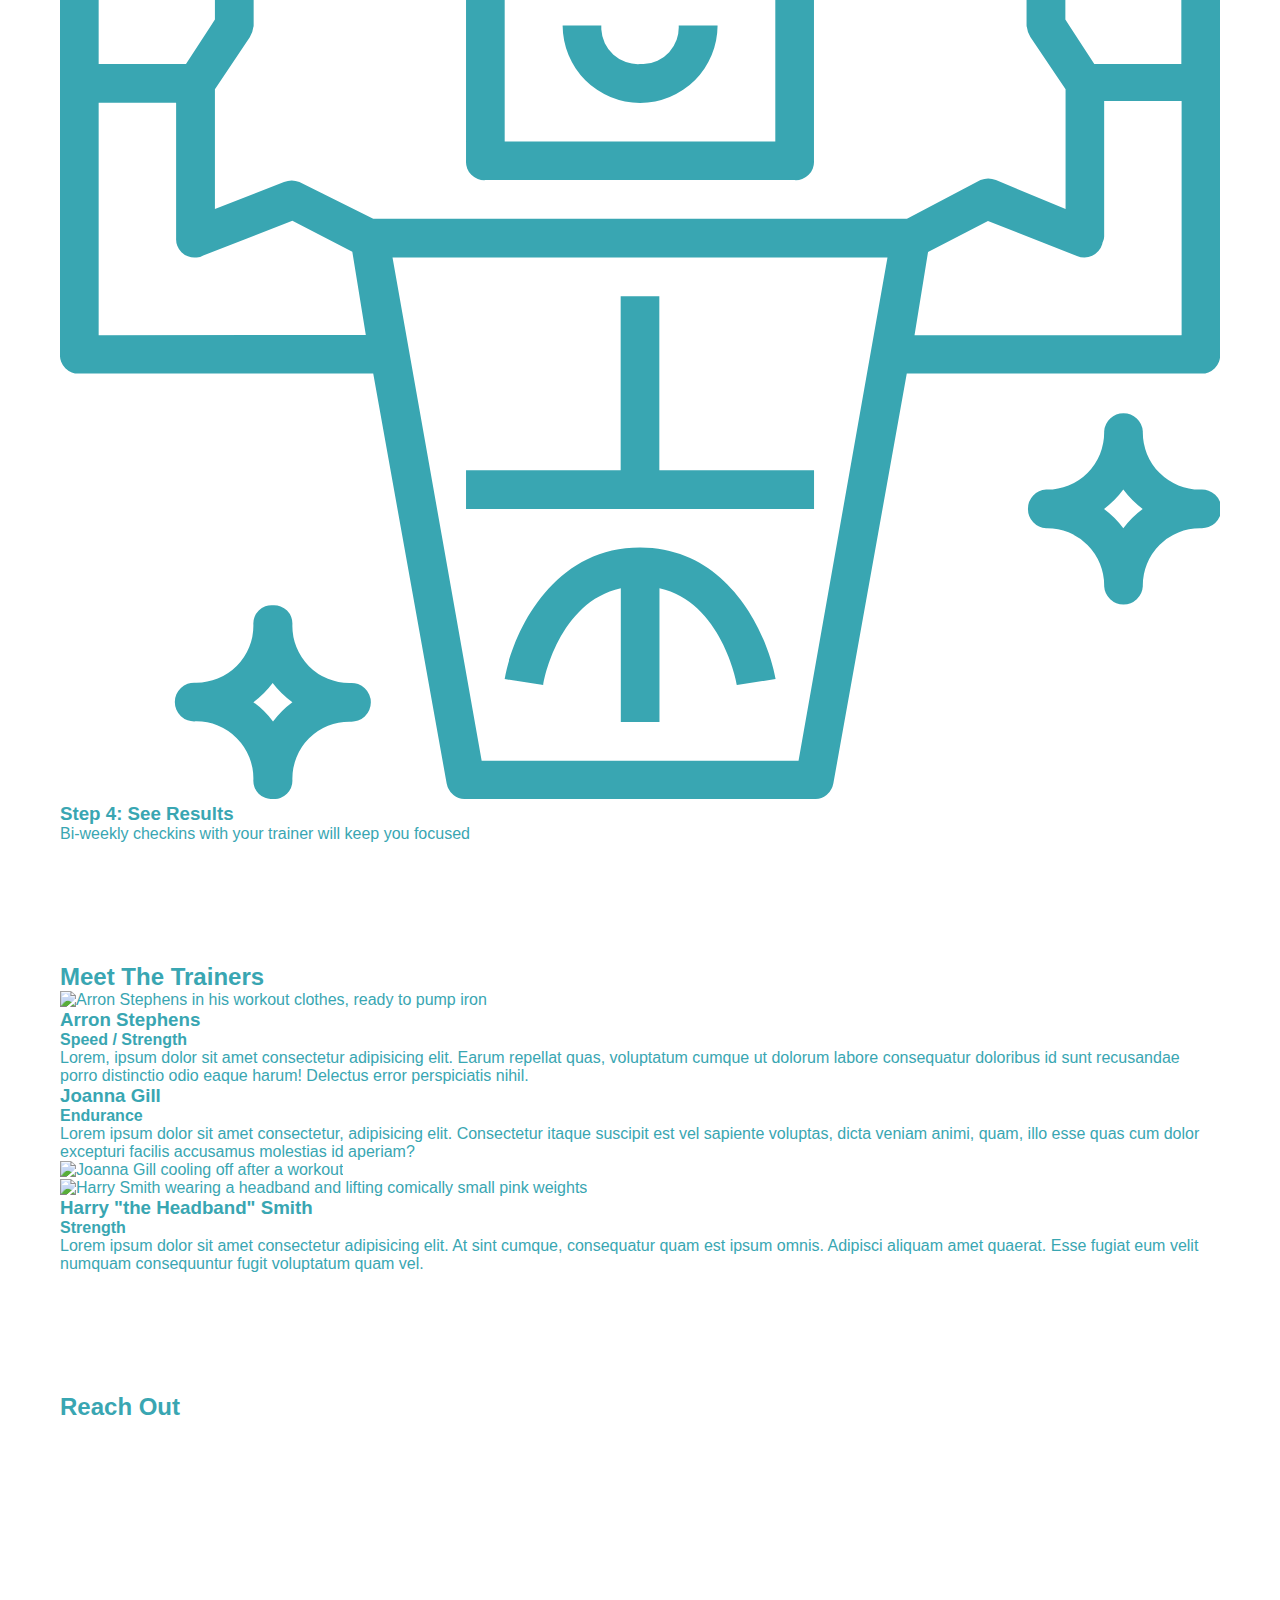
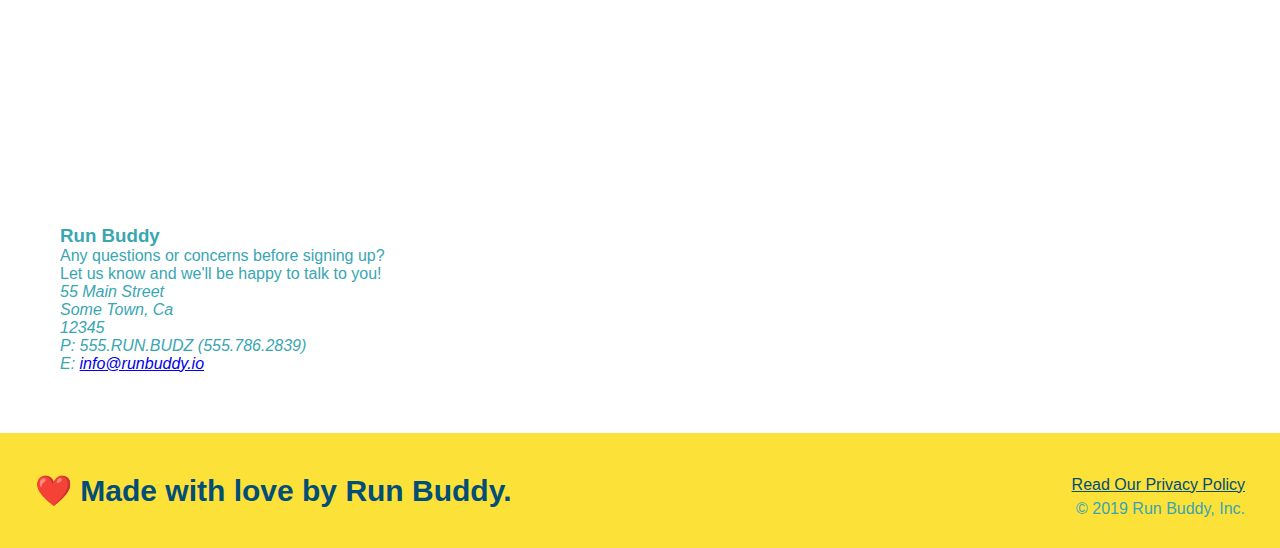
==== commit 043ff4fc: "add iframe" ====
--- a/index.html
+++ b/index.html
@@ -73,50 +73,111 @@
 
         <!--"what we do" section-->
         <section id="what-we-do" class="intro">
-            <h2>What We Do</h2>
+            <h2 class="section-title primary-border">What We Do</h2>
             <p>
                 butcher selfies chambray shabby chic gentrify readymade yr Echo Park XOXO Tumblr normcore Banksy direct trade Blue Bottle chillwave you probably haven't heard of them single-origin coffee Vice fanny pack fixie Odd Future Austin fingerstache pickled twee synth Wes Anderson Thundercats viral bitters flannel meggings narwhal Marfa Schlitz sustainable Intelligentsia umami deep v craft
             </p>
         </section>
 
         <!--"what you do" section-->
-        <section id="what-you-do">
-            <h2>What You Do</h2>
+        <section id="what-you-do" class="steps">
+            <h2 class="section-title secondary-border">What You Do</h2>
 
             <div>
                 <!--inserted SVG img element-->
                 <img src="./assets/images/step-1.svg" alt=""/>
-                <h3>Step 1: Fill Out the Form Above.</h3>
+                <h3>Step 1: <span>Fill Out the Form Above.</span></h3>
                 <p>You're already here, so why not?</p>
             </div>
 
             <div>
                 <img src="./assets/images/step-2.svg" alt=""/>
-                <h3>Step 2: Consult with One of Our Trainers.</h3>
+                <h3>Step 2: <span>Consult with One of Our Trainers.</span></h3>
                 <p>Are you here to build muscle, lose weight, or just feel good?</p>
             </div>
 
             <div>
                 <img src="./assets/images/step-3.svg" alt=""/>
-                <h3>Step 3: Get Running</h3>
+                <h3>Step 3: <span>Get Running</span></h3>
                 <p>Hit the ground running (literally) once your trainer lays out your plan.</p>
             </div>
 
             <div>
                 <img src="./assets/images/step-4.svg" alt=""/>
-                <h3>Step 4: See Results</h3>
+                <h3>Step 4: <span>See Results</span></h3>
                 <p>Bi-weekly checkins with your trainer will keep you focused</p>
             </div>
         </section>
 
         <!--"meet the trainers" section-->
-        <section>
-            <h2>Meet The Trainers</h2>
+        <section id="your-trainers" class="trainers">
+            <h2 class="section-title primary-border">
+                Meet The Trainers</h2>
+
+                <!--first trainer bio-->
+                <article class="trainer">
+                    <img src="./assets/images/trainer-1.jpg" alt="Arron Stephens in his workout clothes, ready to pump iron"/>
+                    <div class="trainer-bio text-left">
+                        <h3>Arron Stephens</h3>
+                        <h4>Speed / Strength</h4>
+                        <p>
+                            Lorem, ipsum dolor sit amet consectetur adipisicing elit. Earum repellat quas, voluptatum cumque ut dolorum labore consequatur doloribus id sunt recusandae porro distinctio odio eaque harum! Delectus error perspiciatis nihil.
+                        </p>
+                    </div>
+                </article>
+
+                <!--second trainer bio-->
+                <article class="trainer">
+                    <div class="trainer-bio text-right">
+                        <h3>Joanna Gill</h3>
+                        <h4>Endurance</h4>
+                        <p>
+                            Lorem ipsum dolor sit amet consectetur, adipisicing elit. Consectetur itaque suscipit est vel sapiente voluptas, dicta veniam animi, quam, illo esse quas cum dolor excepturi facilis accusamus molestias id aperiam?
+                        </p>
+                    </div>
+                    <img src="./assets/images/trainer-2.jpg" alt="Joanna Gill cooling off after a workout"/>
+                </article>
+
+                <!--third trainer bio-->
+                <article class="trainer">
+                    <img src="./assets/images/trainer-3.jpg" alt=" Harry Smith wearing a headband and lifting comically small pink weights"/>
+                    <div class="trainer-bio text-left">
+                        <h3>Harry "the Headband" Smith</h3>
+                        <h4>Strength</h4>
+                        <p>
+                            Lorem ipsum dolor sit amet consectetur adipisicing elit. At sint cumque, consequatur quam est ipsum omnis. Adipisci aliquam amet quaerat. Esse fugiat eum velit numquam consequuntur fugit voluptatum quam vel.
+                        </p>
+                    </div>
+                </article>
         </section>
 
         <!--"reach out" section-->
         <section>
             <h2>Reach Out</h2>
+            <div class="contract-info">
+                <iframe src="https://www.google.com/maps/embed?pb=!1m18!1m12!1m3!1d13220.370090204558!2d-118.4513456!3d34.067142399999994!2m3!1f0!2f0!3f0!3m2!1i1024!2i768!4f13.1!3m3!1m2!1s0x80c2bd2edfe698a9%3A0xbe439591c063607b!2sGlenrock%20Apartments!5e0!3m2!1sen!2sus!4v1618537756722!5m2!1sen!2sus"
+                width="400"
+                height="400"
+                style="border:0;" 
+                allowfullscreen="" 
+                loading="lazy">
+                </iframe>
+                <div>
+                    <h3>Run Buddy</h3>
+                    <p>
+                        Any questions or concerns before signing up?
+                        <br />
+                        Let us know and we'll be happy to talk to you!
+                    </p>
+                    <address>
+                        55 Main Street <br/>
+                        Some Town, Ca <br/>
+                        12345<br />
+                        P: 555.RUN.BUDZ (555.786.2839)<br/>
+                        E: <a href="mailto:info@runbuddy.io">info@runbuddy.io</a>
+                    </address>
+                </div>
+            </div>
         </section>
 
         <!--footer-->
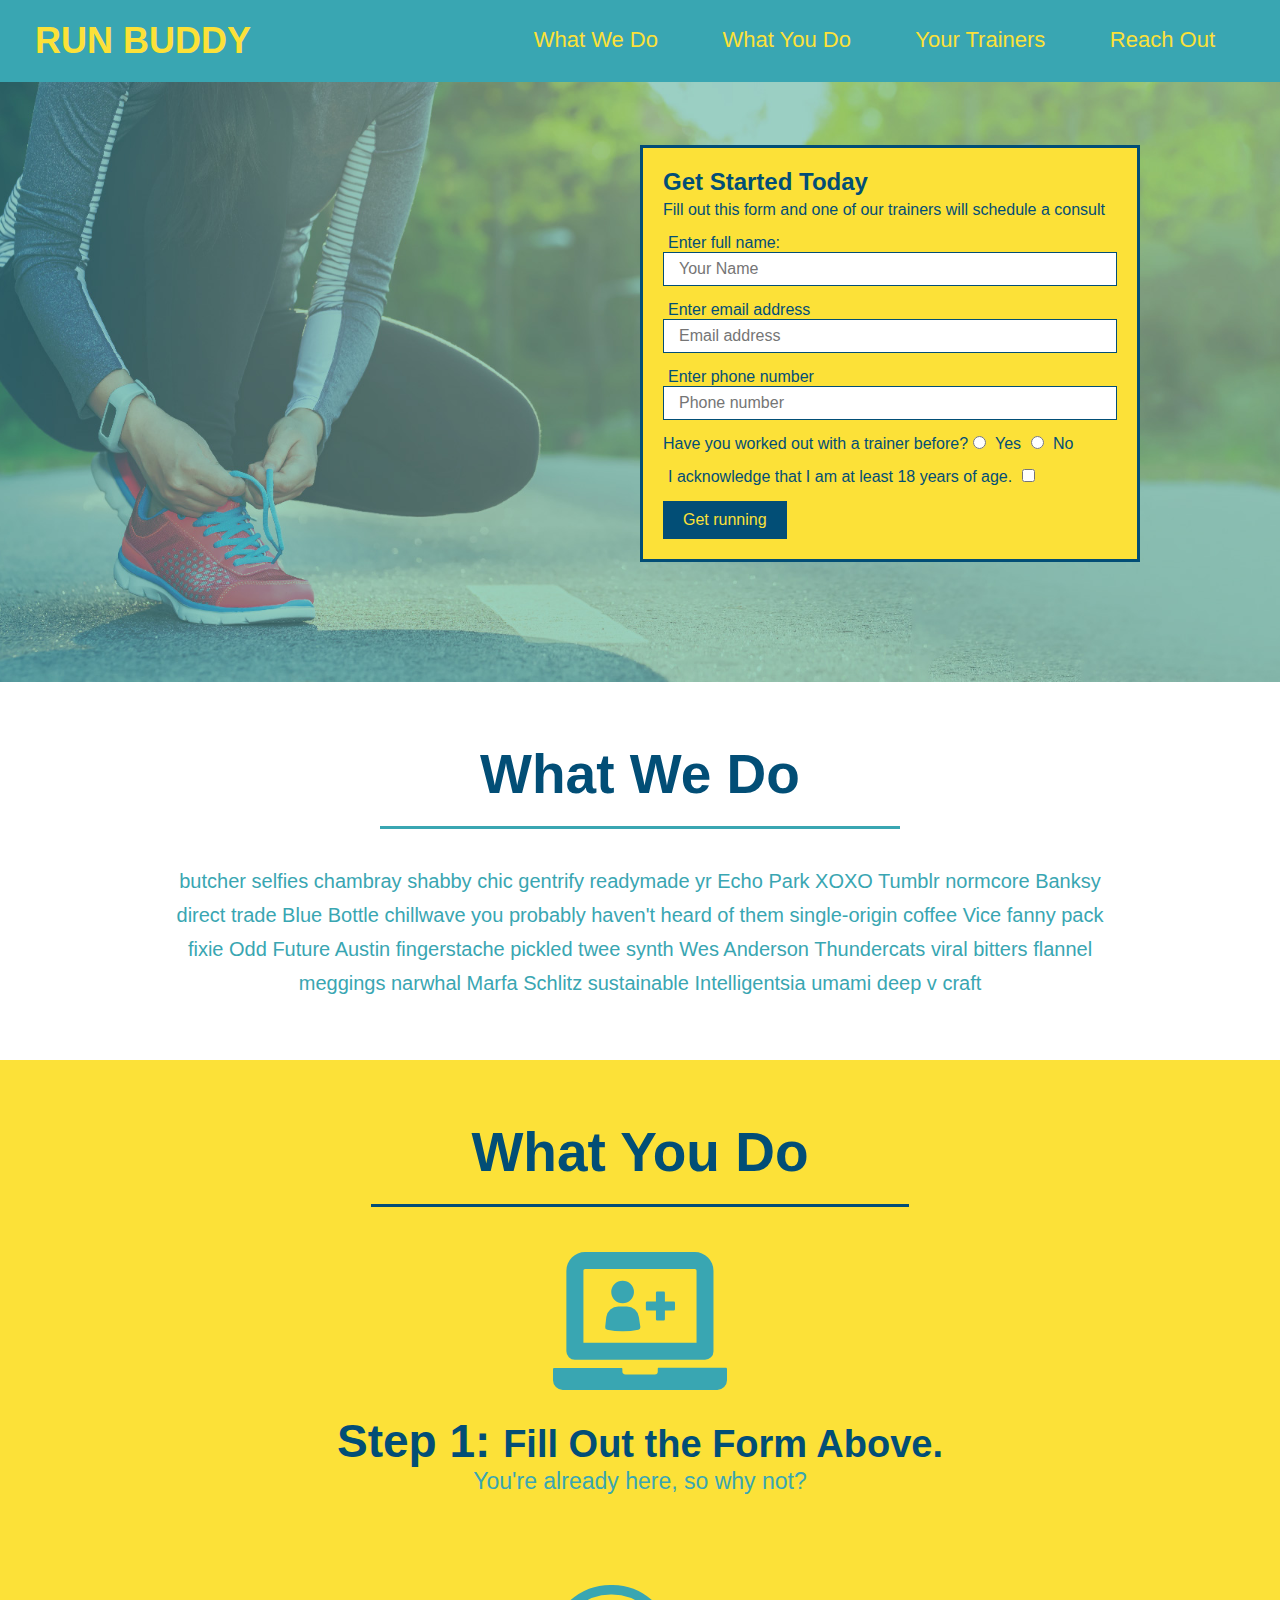
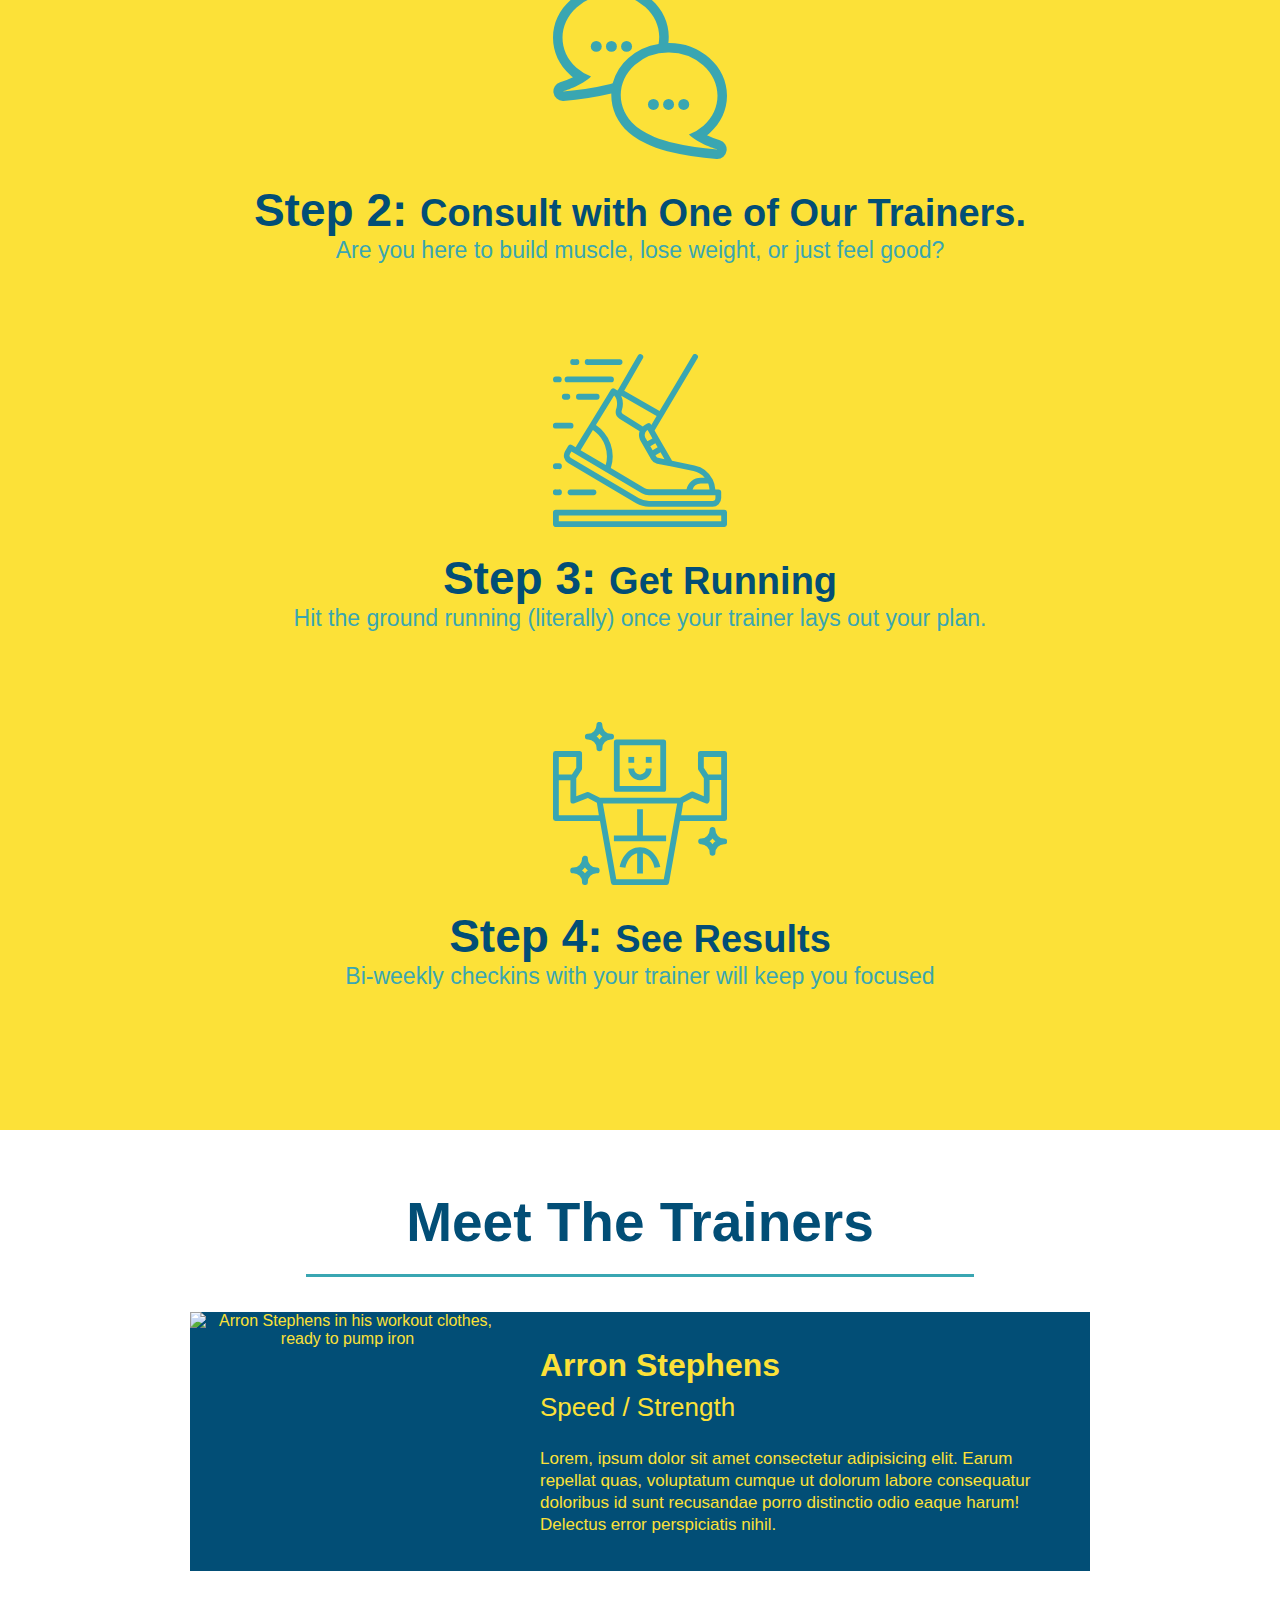
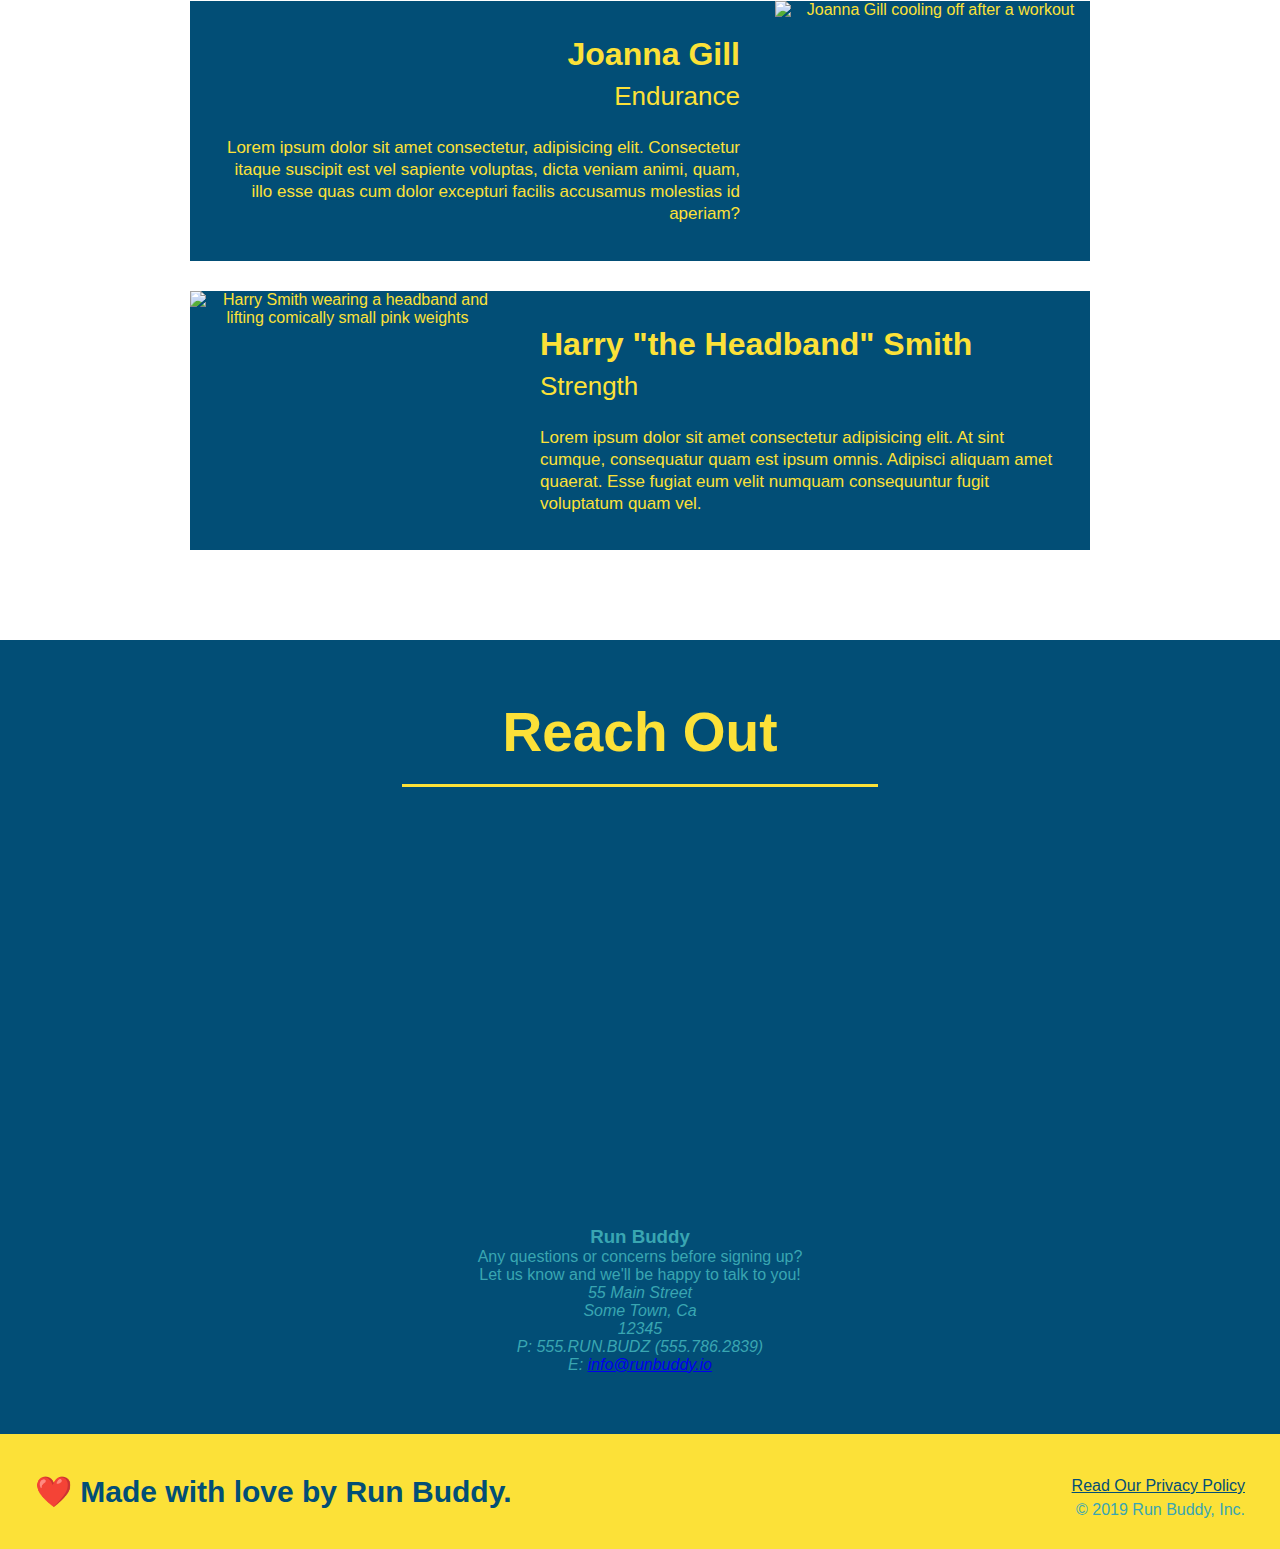
==== commit bc9bf36c: "style contact info" ====
--- a/index.html
+++ b/index.html
@@ -152,8 +152,8 @@
         </section>
 
         <!--"reach out" section-->
-        <section>
-            <h2>Reach Out</h2>
+        <section id="reach-out" class="contact">
+            <h2 class="section-title secondary-border">Reach Out</h2>
             <div class="contract-info">
                 <iframe src="https://www.google.com/maps/embed?pb=!1m18!1m12!1m3!1d13220.370090204558!2d-118.4513456!3d34.067142399999994!2m3!1f0!2f0!3f0!3m2!1i1024!2i768!4f13.1!3m3!1m2!1s0x80c2bd2edfe698a9%3A0xbe439591c063607b!2sGlenrock%20Apartments!5e0!3m2!1sen!2sus!4v1618537756722!5m2!1sen!2sus"
                 width="400"
--- a/assets/css/style.css
+++ b/assets/css/style.css
@@ -126,20 +126,123 @@
     text-align: center;
 }
 
-.intro h2 {
-    font-size: 55px;
-    color: #024e76;
-    margin-bottom: 35px;
-    padding: 0 100px 20px 100px;
-    border-bottom: 3px solid;
-    border-color: #fce138;
-    display: inline-block;
-}
-
 .intro p {
     line-height: 1.7;
     color: #39a6b2;
     width: 80%;
     font-size: 20px;
     margin: 0 auto;
+}
+
+.steps {
+    text-align: center;
+    background: #fce138;
+}
+
+.section-title {
+    font-size: 55px;
+    color: #024e76;
+    margin-bottom: 35px;
+    padding: 0 100px 20px 100px;
+    display: inline-block;
+    border-bottom: 3px solid;
+}
+
+.primary-border {
+    border-color: #39a6b2;
+}
+
+.steps div {
+    margin-bottom: 80px;
+}
+
+.steps img {
+    width: 15%;
+    margin: 10px 0;
+}
+
+.steps h3 {
+    color: #024e76;
+    font-size: 46px;
+    margin-top: 10px;
+}
+
+.steps p {
+    color: #39a6b2;
+    font-size: 23px;
+}
+
+.steps span {
+    font-size: 38px;
+}
+
+.trainers {
+    text-align: center;
+}
+
+.trainer {
+    width: 900px;
+    margin: 0 auto 30px auto;
+    background: #024e76;
+    color: #fce138;
+    overflow: auto;
+}
+
+.trainer img {
+    width: 35%;
+    float: left;
+}
+
+.trainer-bio {
+    padding: 35px;
+    float: left;
+    width: 65%;
+}
+
+.text-left {
+    text-align: left;
+}
+
+.text-right {
+    text-align: right;
+}
+
+.trainer-bio h3 {
+    font-size: 32px;
+    margin-bottom: 8px;
+}
+
+.trainer-bio h4 {
+    font-weight: lighter;
+    font-size: 26px;
+    margin-bottom: 25px;
+}
+
+.trainer-bio p {
+    font-size: 17px;
+    line-height: 1.3;
+}
+
+/*REACH OUT STYLES START*/
+.contact {
+    background-color: #024e76;
+    text-align: center;
+}
+
+.contact h2 {
+    color: #fce138;
+}
+
+.contact-info iframe {
+    width: 400px;
+    height: 400px;
+}
+
+.contact-info div {
+    width: 410px;
+    display: inline-block;
+    vertical-align: top;
+    text-align: left;
+    margin: 30px 0 0 60px;
+    color: white;
 }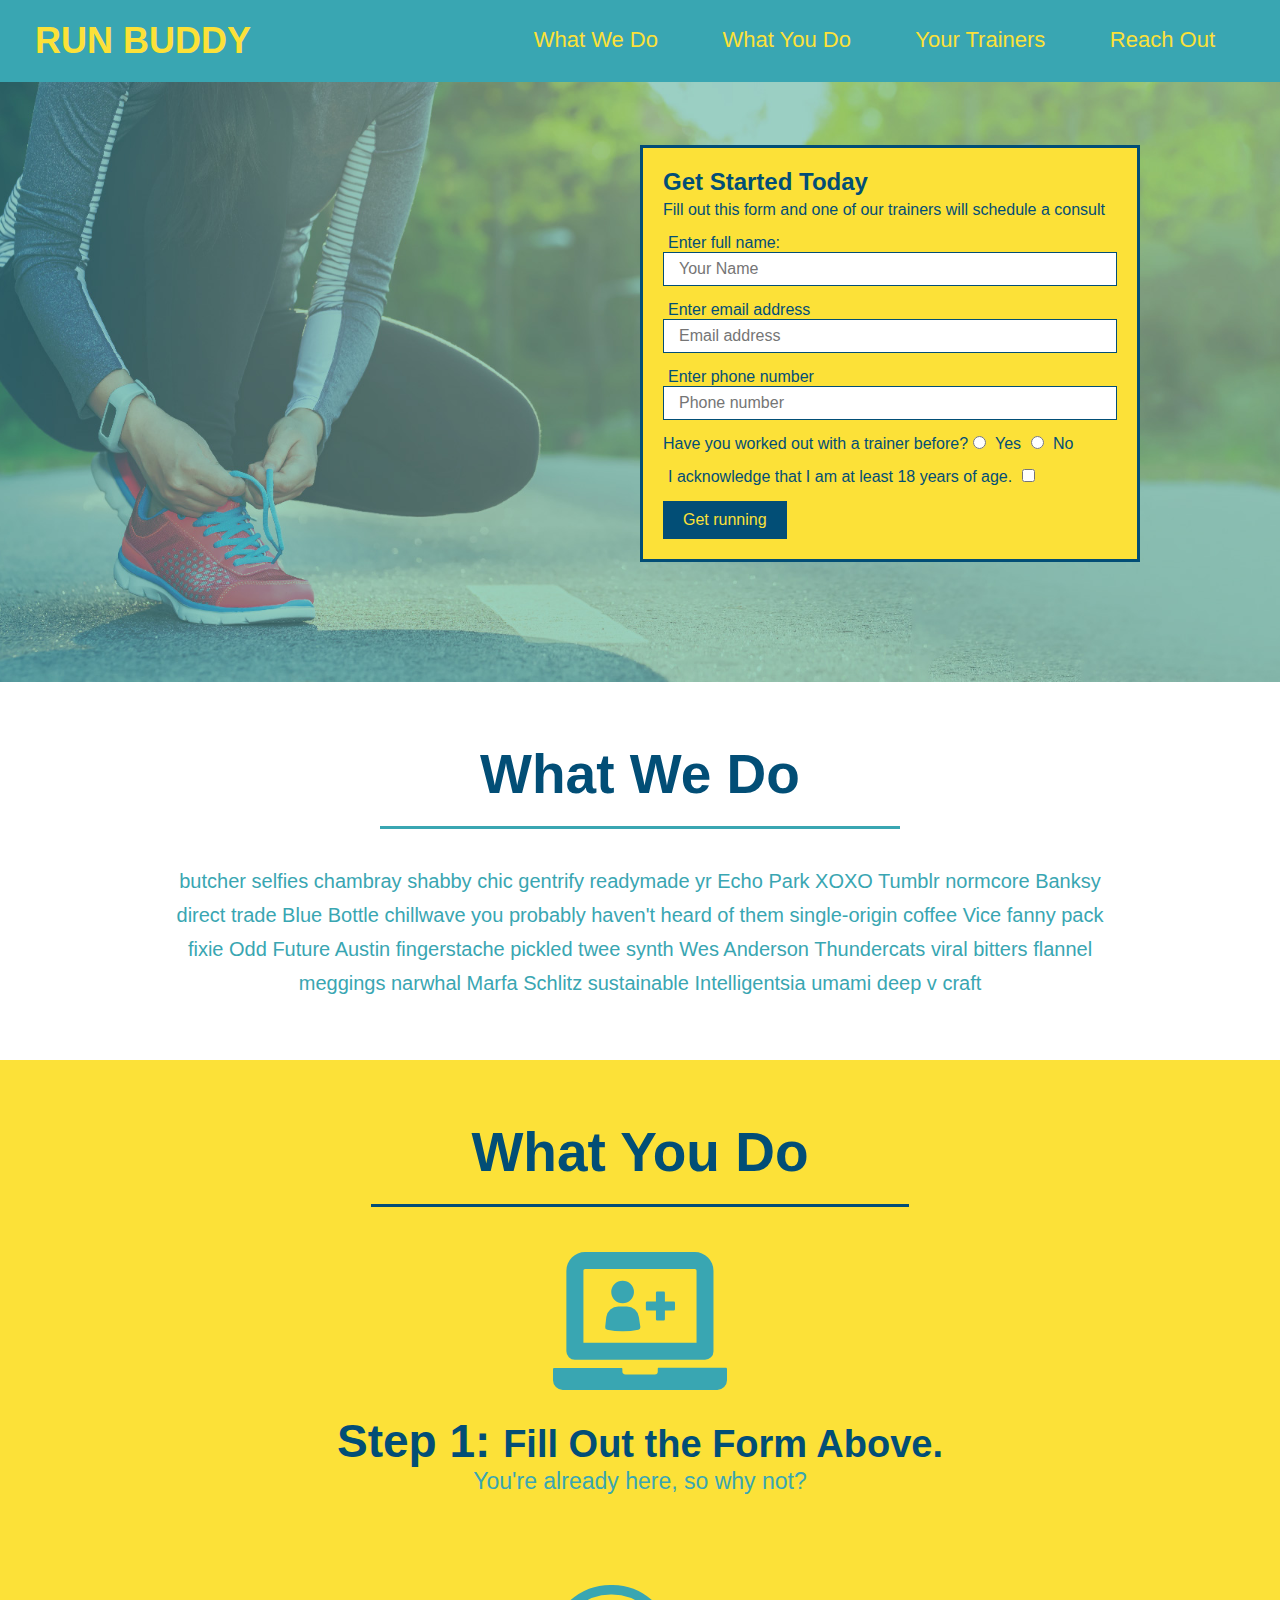
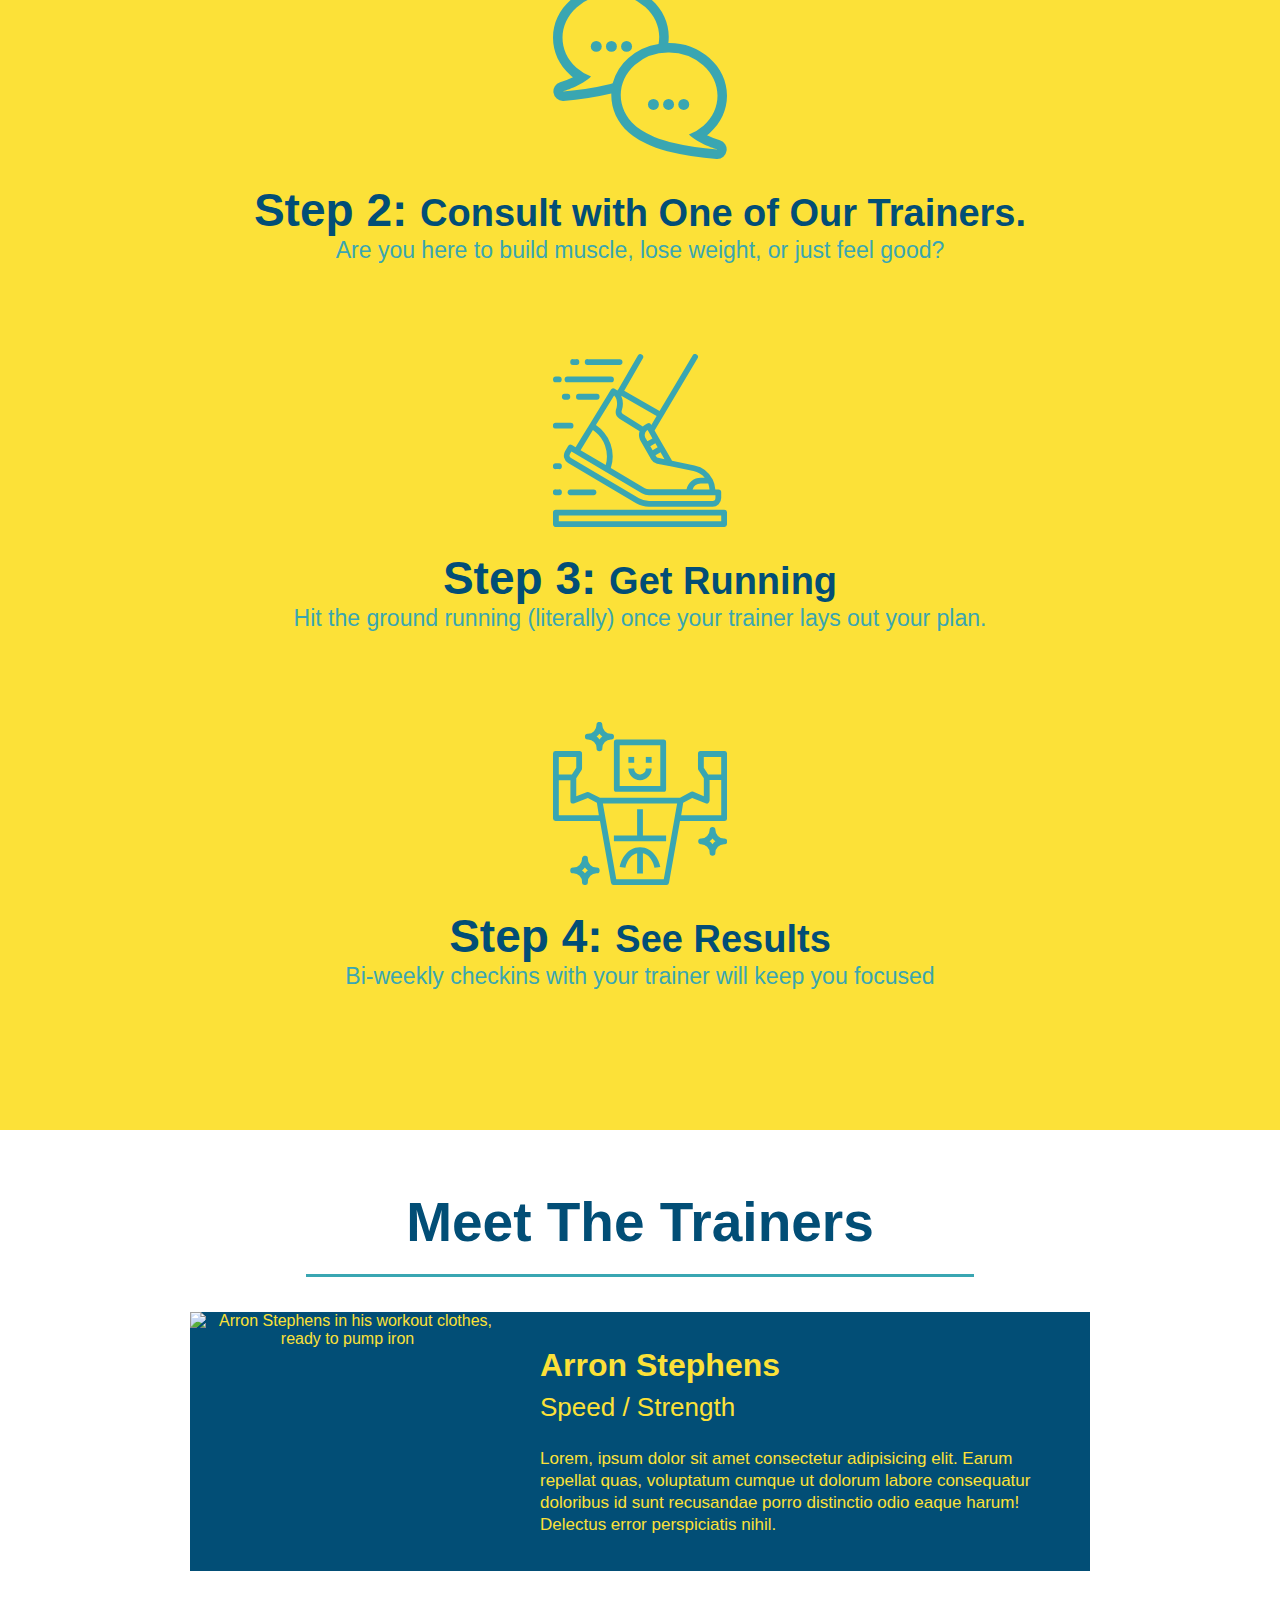
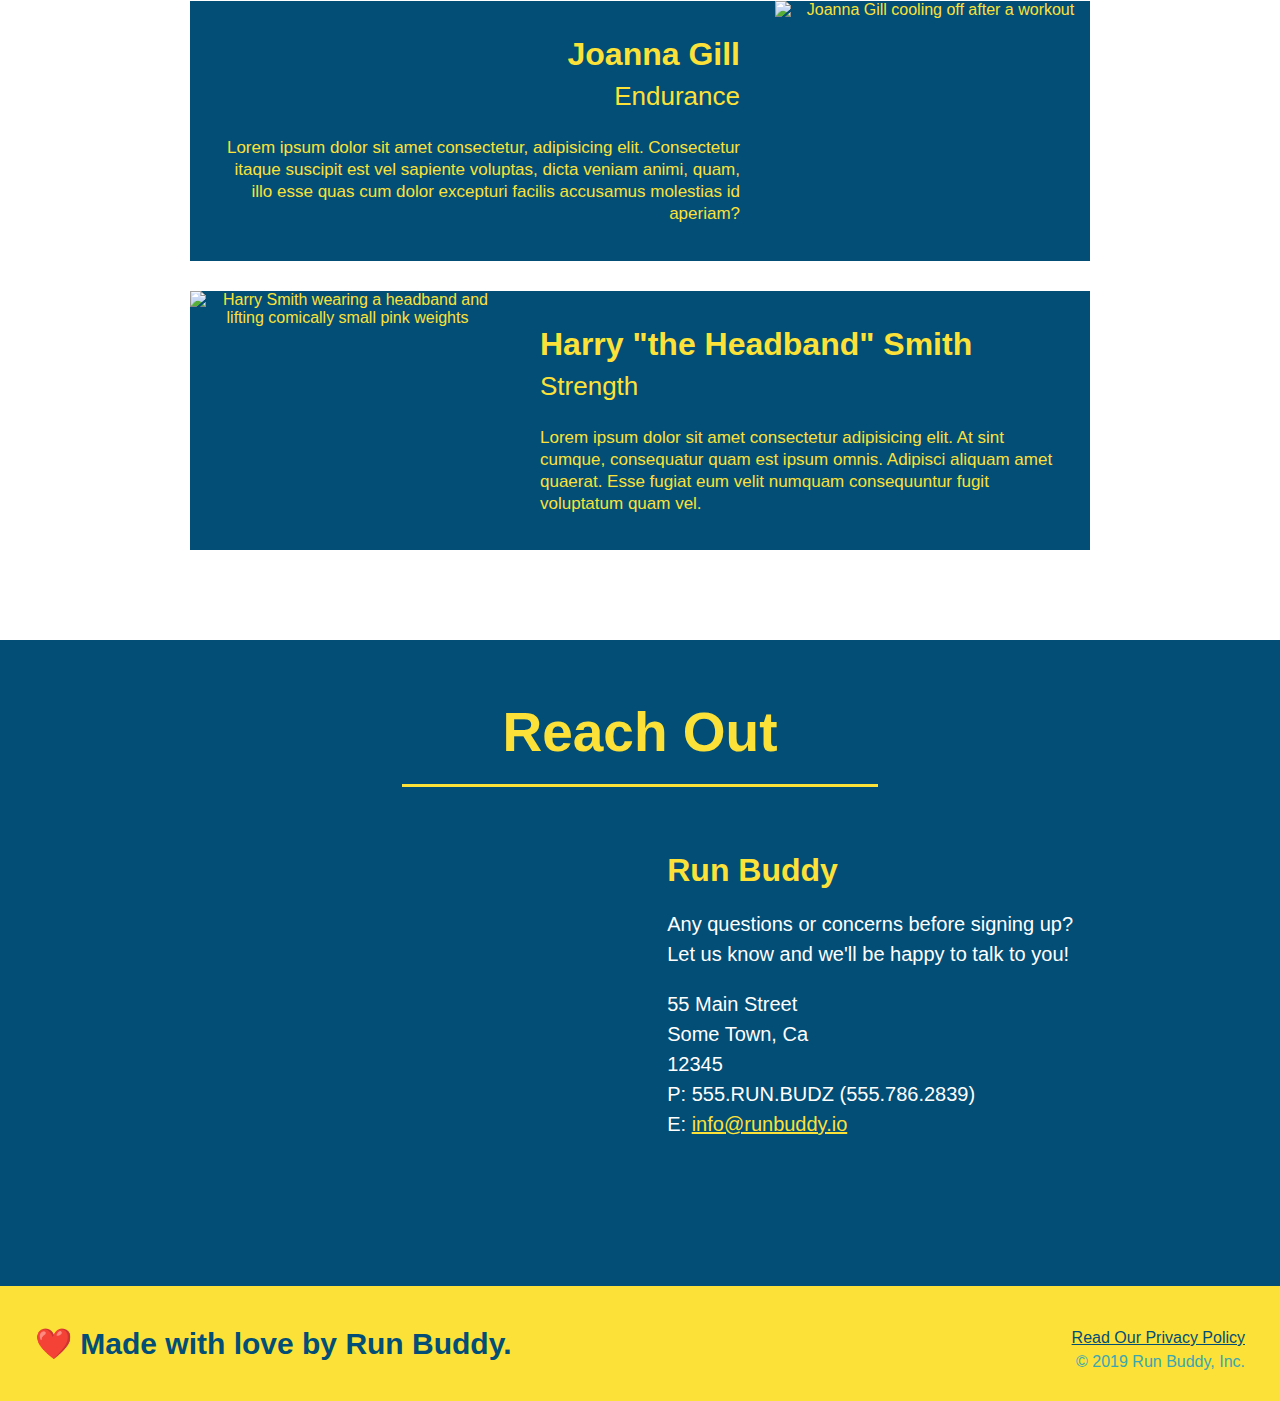
==== commit 2dad628f: "meet the trainers section" ====
--- a/index.html
+++ b/index.html
@@ -154,7 +154,7 @@
         <!--"reach out" section-->
         <section id="reach-out" class="contact">
             <h2 class="section-title secondary-border">Reach Out</h2>
-            <div class="contract-info">
+            <div class="contact-info">
                 <iframe src="https://www.google.com/maps/embed?pb=!1m18!1m12!1m3!1d13220.370090204558!2d-118.4513456!3d34.067142399999994!2m3!1f0!2f0!3f0!3m2!1i1024!2i768!4f13.1!3m3!1m2!1s0x80c2bd2edfe698a9%3A0xbe439591c063607b!2sGlenrock%20Apartments!5e0!3m2!1sen!2sus!4v1618537756722!5m2!1sen!2sus"
                 width="400"
                 height="400"
--- a/assets/css/style.css
+++ b/assets/css/style.css
@@ -245,4 +245,22 @@
     text-align: left;
     margin: 30px 0 0 60px;
     color: white;
-}+}
+
+.contact-info h3 {
+    color: #fce138;
+    font-size: 32px;
+}
+
+.contact-info p, .contact-info address {
+    margin: 20px 0;
+    line-height: 1.5;
+    font-size: 20px;
+    font-style: normal;
+}
+
+.contact-info a {
+    color: #fce138;
+}
+
+/*REACH OUT STYLES END*/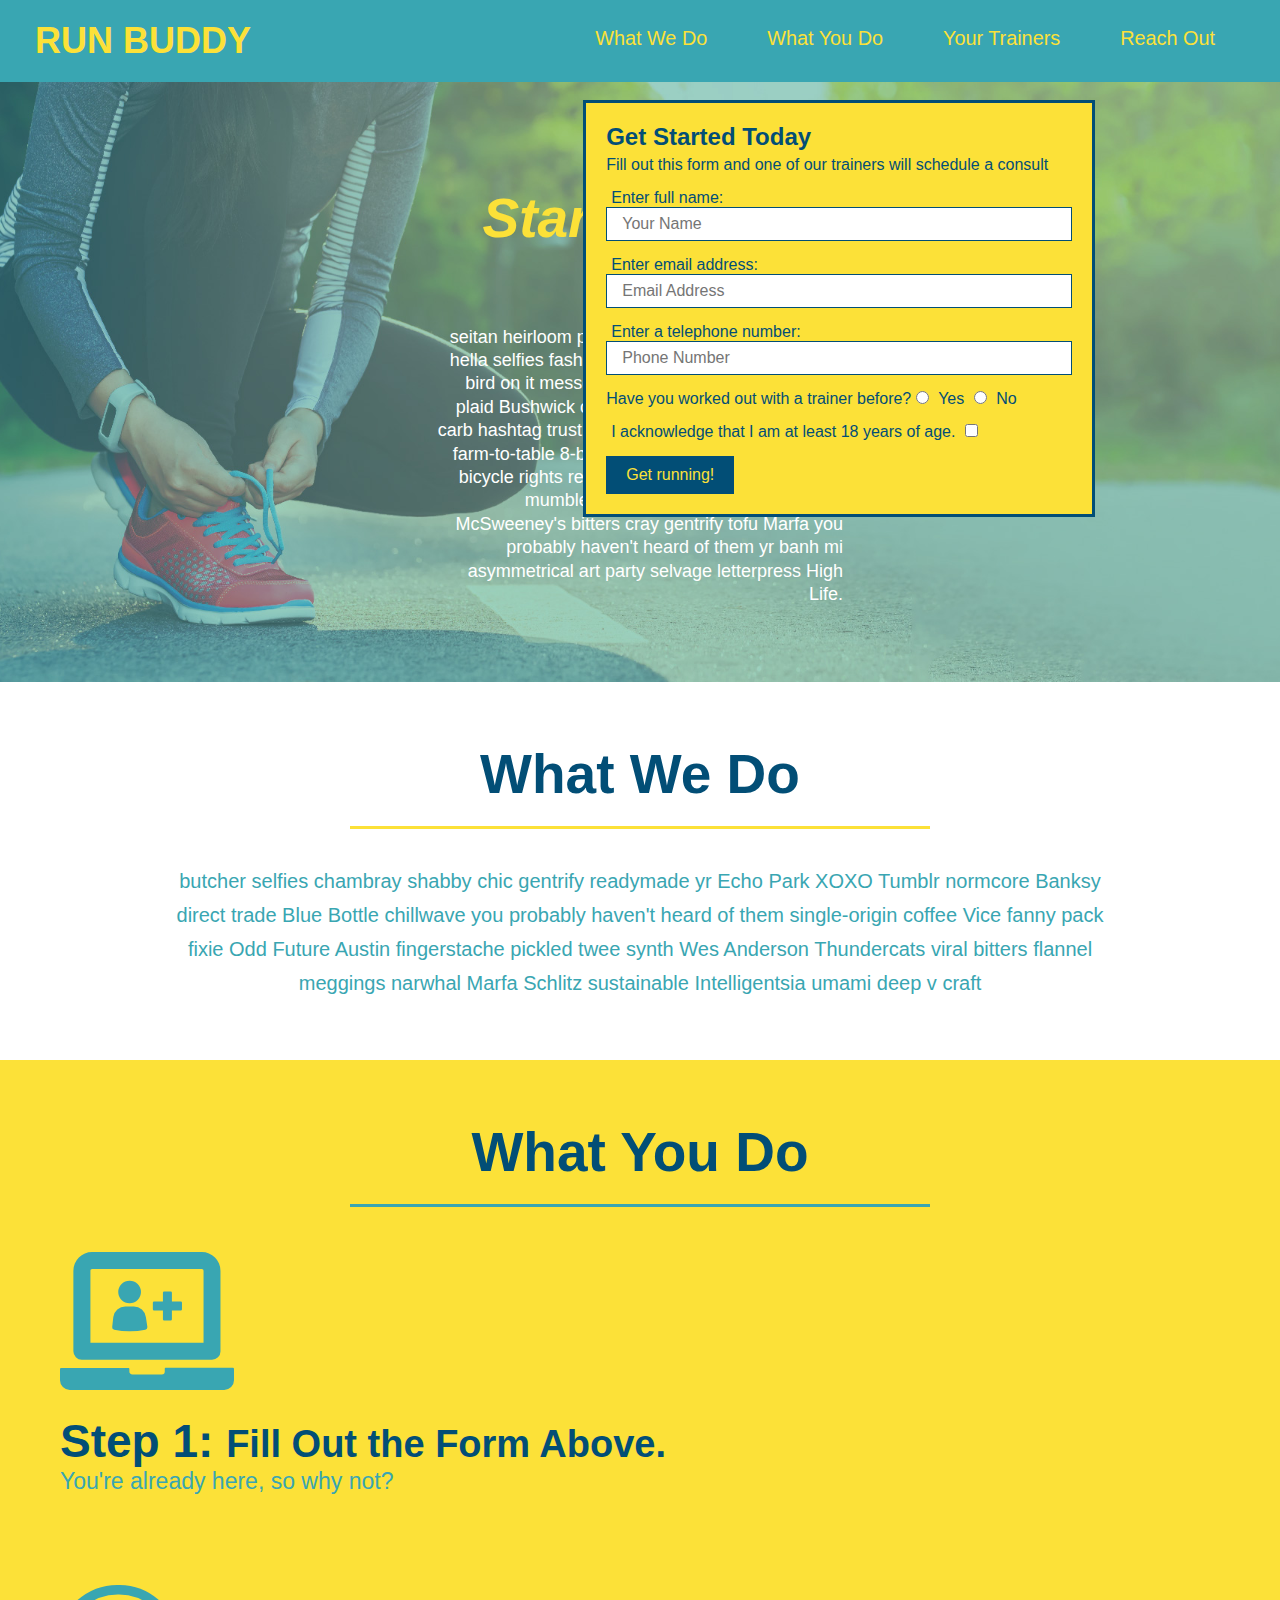
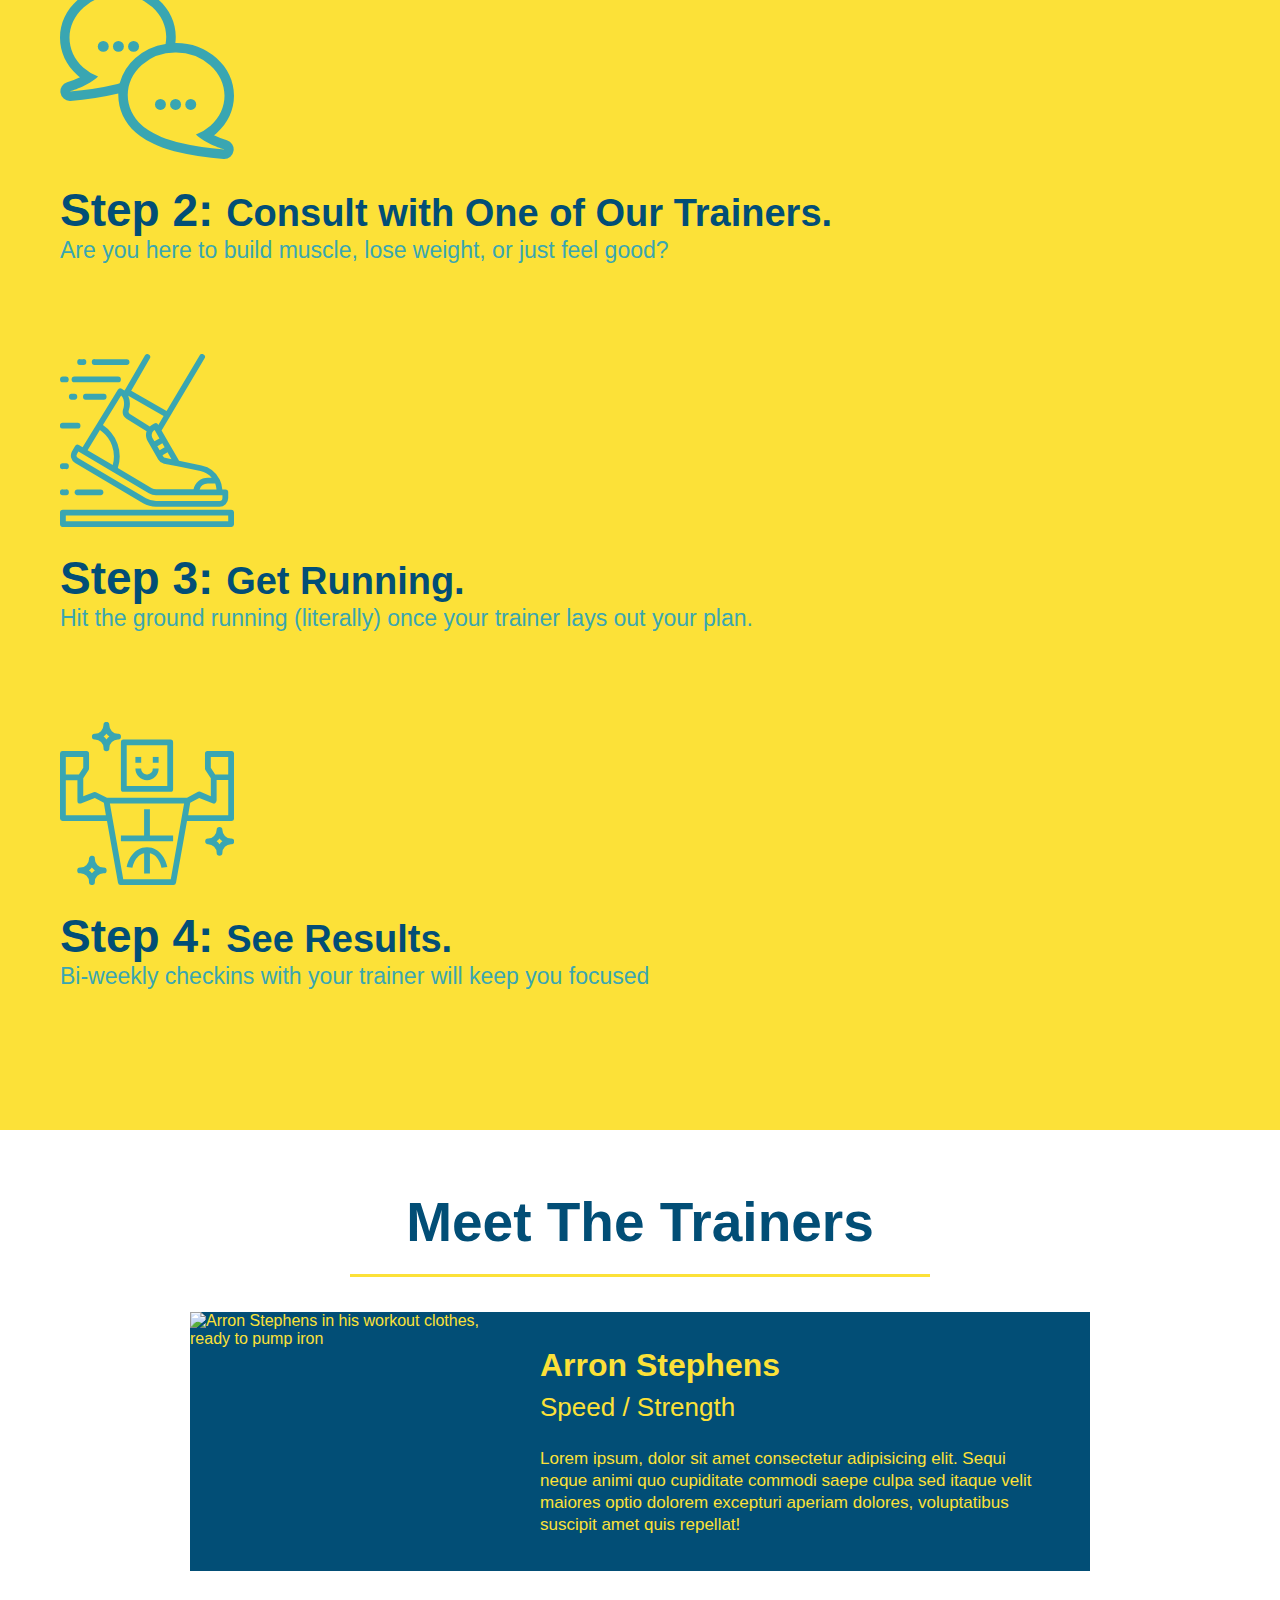
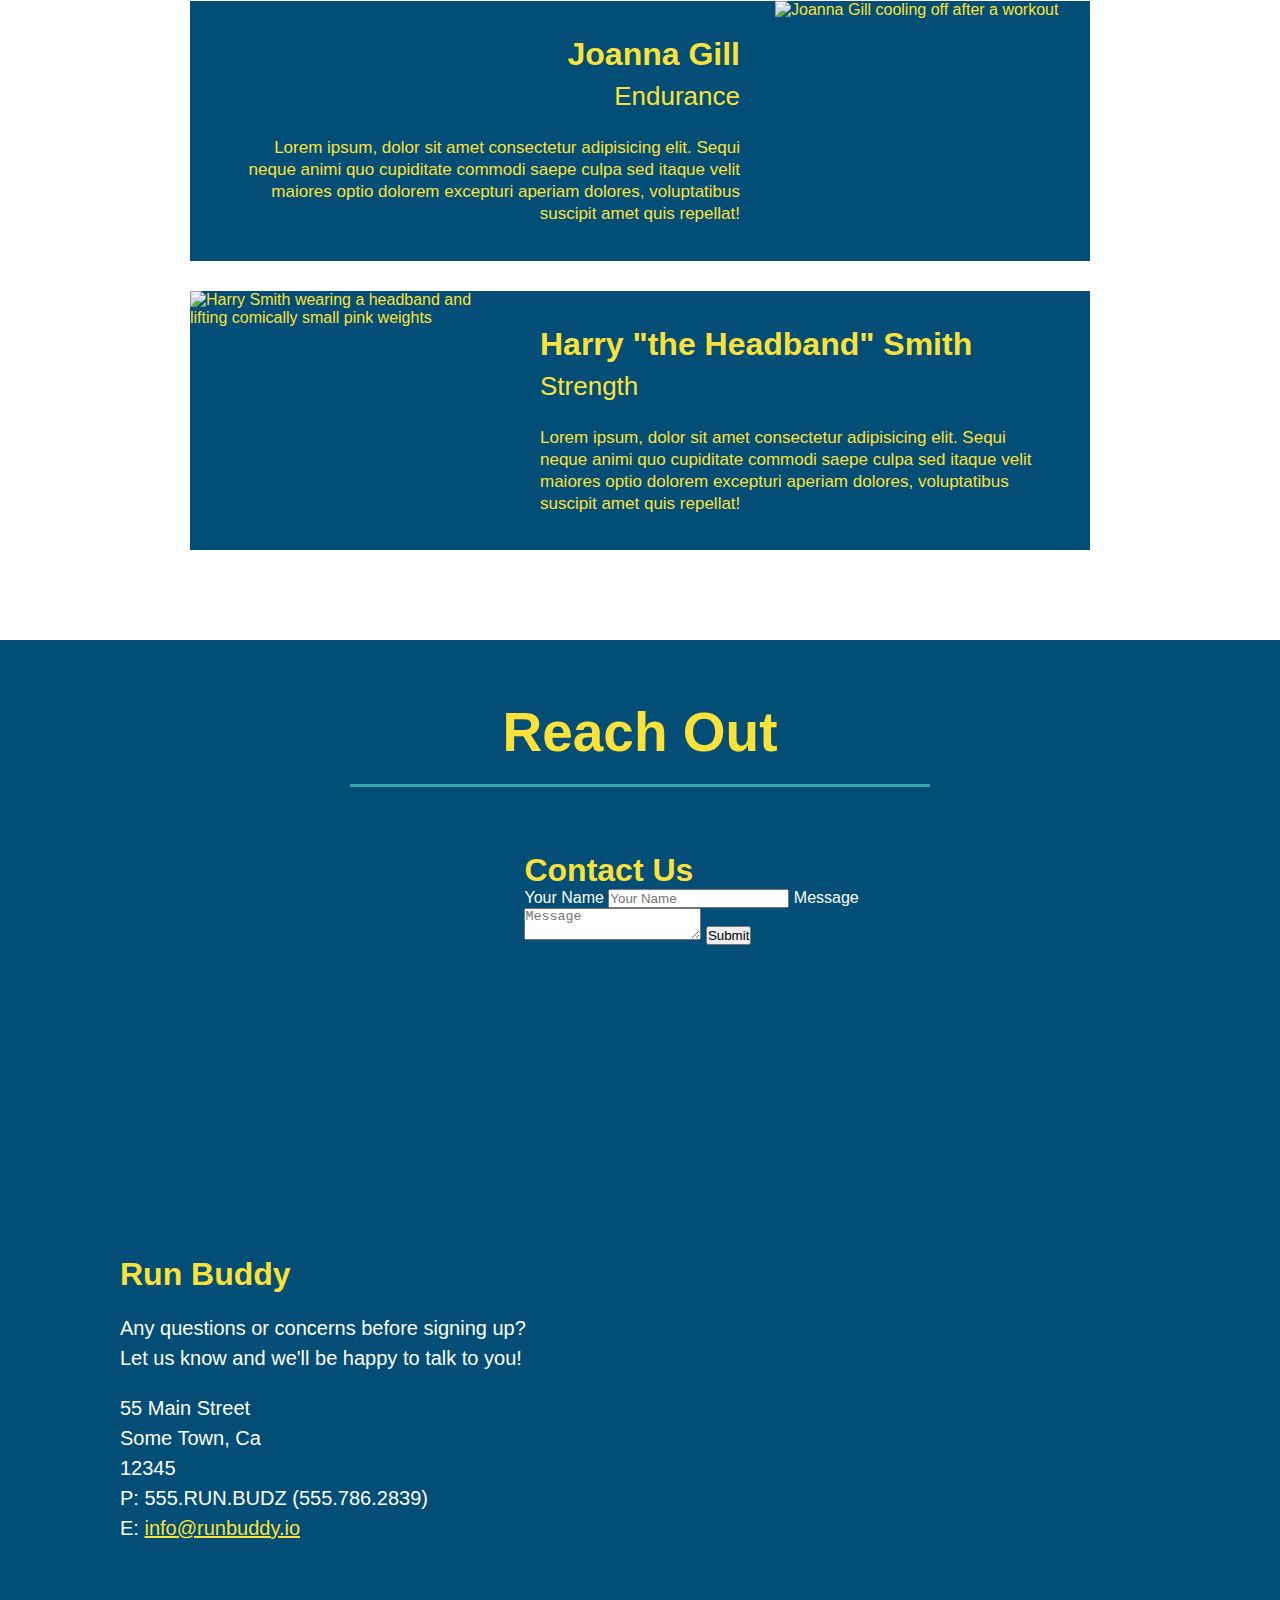
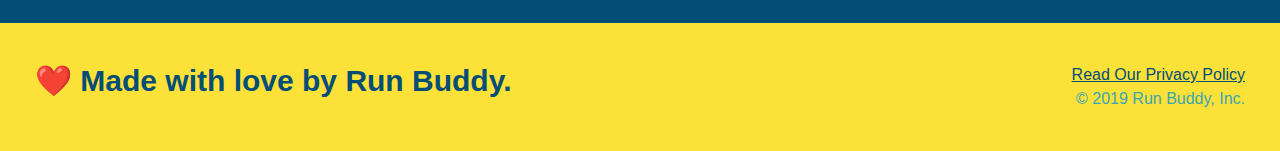
==== commit 6c2c1d99: "add new classes for flexbox" ====
--- a/index.html
+++ b/index.html
@@ -1,192 +1,219 @@
 <!DOCTYPE html>
 <html lang="en">
-    <head>
-        <meta charset="UTF-8"/>
-        <title>Run Buddy</title>
-        <link rel="stylesheet" href="./assets/css/style.css"/>  
-    </head>
-
-    <body>
-        <!--navigation-->
-        <header>
-            <h1>
-                <a href="/">RUN BUDDY</a>
-            </h1>
-            <nav>
-                <!--Unoreder list element-->
-                <ul>
-                    <!--List item element-->
-                    <li>
-                        <!--Anchor element-->
-                        <a href="#what-we-do">What We Do</a>
-                    </li>
-                    <li>
-                        <a href="#what-you-do">What You Do</a>
-                    </li>
-                    <li>
-                        <a href="#your-trainers">Your Trainers</a>
-                    </li>
-                    <li>
-                        <a href="#reach-out">Reach Out</a>
-                    </li>
-                </ul>
-            </nav>
-        </header>
-
-        <!--hero section-->
-        <section class="hero">
-            <div class="hero-form">
-                <h3>Get Started Today</h3>
-                <p>Fill out this form and one of our trainers will schedule a consult</p>
-            <!--Add form element-->
-            <form>
-                <label for="name">Enter full name:</label>
-                <input type="text" placeholder="Your Name" name="name" id="name" class="form-input"/>
-
-                <label for="email">Enter email address</label>
-                <input type="email" placeholder="Email address" name="email" id="email" class="form-input"/>
-
-                <label for="phone">Enter phone number</label>
-                <input type="tel" placeholder="Phone number" name="phone" id="phone" class="form-input"/>
-
-                <p>
-                    Have you worked out with a trainer before?
-                    <input type="radio" name="trainer-confirm" id="trainer-yes"/>
-                    <label for="trainer-yes">Yes</label>
-                    <input type="radio" name="trainer-confirm" id="trainer-no"/>
-                    <label for="trainer-no">No</label>
-                </p>
-
-                <p>
-                    <label for="checkbox">
-                        I acknowledge that I am at least 18 years of age.
-                    </label>
-                    <input type="checkbox" name="age-confirm" id="checkbox"/>
-
-                </p>
-                <button type="submit">
-                    Get running
-                </button>
-            </form>
-            </div>
-        </section>
-
-        <!--"what we do" section-->
-        <section id="what-we-do" class="intro">
-            <h2 class="section-title primary-border">What We Do</h2>
-            <p>
-                butcher selfies chambray shabby chic gentrify readymade yr Echo Park XOXO Tumblr normcore Banksy direct trade Blue Bottle chillwave you probably haven't heard of them single-origin coffee Vice fanny pack fixie Odd Future Austin fingerstache pickled twee synth Wes Anderson Thundercats viral bitters flannel meggings narwhal Marfa Schlitz sustainable Intelligentsia umami deep v craft
-            </p>
-        </section>
-
-        <!--"what you do" section-->
-        <section id="what-you-do" class="steps">
-            <h2 class="section-title secondary-border">What You Do</h2>
-
-            <div>
-                <!--inserted SVG img element-->
-                <img src="./assets/images/step-1.svg" alt=""/>
-                <h3>Step 1: <span>Fill Out the Form Above.</span></h3>
-                <p>You're already here, so why not?</p>
-            </div>
-
-            <div>
-                <img src="./assets/images/step-2.svg" alt=""/>
-                <h3>Step 2: <span>Consult with One of Our Trainers.</span></h3>
-                <p>Are you here to build muscle, lose weight, or just feel good?</p>
-            </div>
-
-            <div>
-                <img src="./assets/images/step-3.svg" alt=""/>
-                <h3>Step 3: <span>Get Running</span></h3>
-                <p>Hit the ground running (literally) once your trainer lays out your plan.</p>
-            </div>
-
-            <div>
-                <img src="./assets/images/step-4.svg" alt=""/>
-                <h3>Step 4: <span>See Results</span></h3>
-                <p>Bi-weekly checkins with your trainer will keep you focused</p>
-            </div>
-        </section>
-
-        <!--"meet the trainers" section-->
-        <section id="your-trainers" class="trainers">
-            <h2 class="section-title primary-border">
-                Meet The Trainers</h2>
-
-                <!--first trainer bio-->
-                <article class="trainer">
-                    <img src="./assets/images/trainer-1.jpg" alt="Arron Stephens in his workout clothes, ready to pump iron"/>
-                    <div class="trainer-bio text-left">
-                        <h3>Arron Stephens</h3>
-                        <h4>Speed / Strength</h4>
-                        <p>
-                            Lorem, ipsum dolor sit amet consectetur adipisicing elit. Earum repellat quas, voluptatum cumque ut dolorum labore consequatur doloribus id sunt recusandae porro distinctio odio eaque harum! Delectus error perspiciatis nihil.
-                        </p>
-                    </div>
-                </article>
-
-                <!--second trainer bio-->
-                <article class="trainer">
-                    <div class="trainer-bio text-right">
-                        <h3>Joanna Gill</h3>
-                        <h4>Endurance</h4>
-                        <p>
-                            Lorem ipsum dolor sit amet consectetur, adipisicing elit. Consectetur itaque suscipit est vel sapiente voluptas, dicta veniam animi, quam, illo esse quas cum dolor excepturi facilis accusamus molestias id aperiam?
-                        </p>
-                    </div>
-                    <img src="./assets/images/trainer-2.jpg" alt="Joanna Gill cooling off after a workout"/>
-                </article>
-
-                <!--third trainer bio-->
-                <article class="trainer">
-                    <img src="./assets/images/trainer-3.jpg" alt=" Harry Smith wearing a headband and lifting comically small pink weights"/>
-                    <div class="trainer-bio text-left">
-                        <h3>Harry "the Headband" Smith</h3>
-                        <h4>Strength</h4>
-                        <p>
-                            Lorem ipsum dolor sit amet consectetur adipisicing elit. At sint cumque, consequatur quam est ipsum omnis. Adipisci aliquam amet quaerat. Esse fugiat eum velit numquam consequuntur fugit voluptatum quam vel.
-                        </p>
-                    </div>
-                </article>
-        </section>
-
-        <!--"reach out" section-->
-        <section id="reach-out" class="contact">
-            <h2 class="section-title secondary-border">Reach Out</h2>
-            <div class="contact-info">
-                <iframe src="https://www.google.com/maps/embed?pb=!1m18!1m12!1m3!1d13220.370090204558!2d-118.4513456!3d34.067142399999994!2m3!1f0!2f0!3f0!3m2!1i1024!2i768!4f13.1!3m3!1m2!1s0x80c2bd2edfe698a9%3A0xbe439591c063607b!2sGlenrock%20Apartments!5e0!3m2!1sen!2sus!4v1618537756722!5m2!1sen!2sus"
-                width="400"
-                height="400"
-                style="border:0;" 
-                allowfullscreen="" 
-                loading="lazy">
-                </iframe>
-                <div>
-                    <h3>Run Buddy</h3>
-                    <p>
-                        Any questions or concerns before signing up?
-                        <br />
-                        Let us know and we'll be happy to talk to you!
-                    </p>
-                    <address>
-                        55 Main Street <br/>
-                        Some Town, Ca <br/>
-                        12345<br />
-                        P: 555.RUN.BUDZ (555.786.2839)<br/>
-                        E: <a href="mailto:info@runbuddy.io">info@runbuddy.io</a>
-                    </address>
-                </div>
-            </div>
-        </section>
-
-        <!--footer-->
-        <footer>
-            <h2>❤️ Made with love by Run Buddy.</h2>
-            <div>
-                <a href="#">Read Our Privacy Policy</a><br />
-                &copy; 2019 Run Buddy, Inc.
-            </div>
-        </footer>
-    </body>
+
+<head>
+  <meta charset="UTF-8" />
+  <title>Run Buddy</title>
+  <link rel="stylesheet" href="./assets/css/style.css" />
+</head>
+
+<body>
+  <!-- navigation -->
+  <header>
+    <h1>
+      <a href="/">
+        RUN BUDDY
+      </a>
+    </h1>
+    <nav>
+      <!-- Unordered list element -->
+      <ul>
+        <!-- List item element-->
+        <li>
+          <!-- Anchor element -->
+          <a href="#what-we-do">What We Do</a>
+        </li>
+        <li>
+          <a href="#what-you-do">What You Do</a>
+        </li>
+        <li>
+          <a href="#your-trainers">Your Trainers</a>
+        </li>
+        <li>
+          <a href="#reach-out">Reach Out</a>
+        </li>
+      </ul>
+    </nav>
+  </header>
+
+  <!-- hero/jumbotron -->
+  <section class="hero">
+    <div class="hero-cta">
+      <h2>Start Building Habits.</h2>
+      <p>
+        seitan heirloom post-ironic pop-up iPhone mlkshk hella selfies fashion axe occupy readymade put a bird on it messenger bag Wes Anderson Schlitz plaid Bushwick church-key lo-fi skateboard slow-carb hashtag trust fund Williamsburg biodiesel fixie farm-to-table 8-bit banjo XOXO Banksy chillwave bicycle rights retro cliche tattooed bespoke irony mumblecore Shoreditch deep v polaroid McSweeney's bitters cray gentrify tofu Marfa you probably haven't heard of them yr banh mi asymmetrical art party selvage letterpress High Life.
+      </p>
+    </div>
+    <div class="hero-form">
+      <h3>Get Started Today</h3>
+      <p>Fill out this form and one of our trainers will schedule a consult</p>
+      <form>
+        <label for="name">Enter full name:</label>
+        <input type="text" placeholder="Your Name" name="name" id="name" class="form-input" />
+        <label for="email">Enter email address:</label>
+        <input type="text" placeholder="Email Address" name="email" id="email" class="form-input" />
+        <label for="phone">Enter a telephone number:</label>
+        <input type="text" placeholder="Phone Number" name="phone" id="phone" class="form-input" />
+        <p>
+          Have you worked out with a trainer before?
+          <input type="radio" name="trainer-confirm" id="trainer-yes" />
+          <label for="trainer-yes">Yes</label>
+          <input type="radio" name="trainer-confirm" id="trainer-no" />
+          <label for="trainer-no">No</label>
+        </p>
+        <p>
+          <label for="checkbox">
+            I acknowledge that I am at least 18 years of age.
+          </label>
+          <input type="checkbox" name="checkpoint1" id="checkbox" />
+        </p>
+        <button type="submit">
+          Get running!
+        </button>
+      </form>
+    </div>
+  </section>
+
+  <!-- "what we do" section -->
+  <section id="what-we-do" class="intro">
+  <div class="flex-row">
+    <h2 class="section-title primary-border">
+      What We Do
+    </h2>
+  </div>
+  <div class="flex-row">
+    <p>
+      butcher selfies chambray shabby chic gentrify readymade yr Echo Park XOXO Tumblr normcore Banksy direct trade Blue
+      Bottle chillwave you probably haven't heard of them single-origin coffee Vice fanny pack fixie Odd Future Austin
+      fingerstache pickled twee synth Wes Anderson Thundercats viral bitters flannel meggings narwhal Marfa Schlitz
+      sustainable Intelligentsia umami deep v craft
+    </p>
+  </div>
+  </section>
+
+  <!-- "what you do" section -->
+  <section id="what-you-do" class="steps">
+    <h2 class="section-title secondary-border">What You Do</h2>
+
+    <div>
+      <img src="./assets/images/step-1.svg" alt="" />
+      <h3>Step 1: <span>Fill Out the Form Above.</span></h3>
+      <p>You're already here, so why not?</p>
+    </div>
+
+    <div>
+      <img src="./assets/images/step-2.svg" alt="" />
+      <h3>Step 2: <span>Consult with One of Our Trainers.</span></h3>
+      <p>Are you here to build muscle, lose weight, or just feel good?</p>
+    </div>
+
+    <div>
+      <img src="./assets/images/step-3.svg" alt="" />
+      <h3>Step 3: <span>Get Running.</span></h3>
+      <p>Hit the ground running (literally) once your trainer lays out your plan.</p>
+    </div>
+
+    <div>
+      <img src="./assets/images/step-4.svg" alt="" />
+      <h3>Step 4: <span>See Results.</span></h3>
+      <p>Bi-weekly checkins with your trainer will keep you focused</p>
+    </div>
+  </section>
+
+  <!-- "meet the trainers" section -->
+  <section id="your-trainers" class="trainers">
+    <h2 class="section-title primary-border">Meet The Trainers</h2>
+    <article class="trainer">
+      <img src="./assets/images/trainer-1.jpg" alt="Arron Stephens in his workout clothes, ready to pump iron" />
+      <div class="trainer-bio text-left">
+        <h3>Arron Stephens</h3>
+        <h4>Speed / Strength</h4>
+        <p>
+          Lorem ipsum, dolor sit amet consectetur adipisicing elit. Sequi neque animi quo cupiditate commodi saepe culpa
+          sed
+          itaque velit maiores optio dolorem excepturi aperiam dolores, voluptatibus suscipit amet quis repellat!
+        </p>
+      </div>
+    </article>
+
+    <!-- second trainer bio -->
+    <article class="trainer">
+      <div class="trainer-bio text-right">
+        <h3>Joanna Gill</h3>
+        <h4>Endurance</h4>
+        <p>
+          Lorem ipsum, dolor sit amet consectetur adipisicing elit. Sequi neque animi quo cupiditate commodi saepe culpa
+          sed
+          itaque velit maiores optio dolorem excepturi aperiam dolores, voluptatibus suscipit amet quis repellat!
+        </p>
+      </div>
+      <img src="./assets/images/trainer-2.jpg" alt="Joanna Gill cooling off after a workout" />
+    </article>
+
+    <!-- third trainer bio -->
+    <article class="trainer">
+      <img src="./assets/images/trainer-3.jpg"
+        alt="Harry Smith wearing a headband and lifting comically small pink weights" />
+      <div class="trainer-bio text-left">
+        <h3>Harry "the Headband" Smith</h3>
+        <h4>Strength</h4>
+        <p>
+          Lorem ipsum, dolor sit amet consectetur adipisicing elit. Sequi neque animi quo cupiditate commodi saepe culpa
+          sed
+          itaque velit maiores optio dolorem excepturi aperiam dolores, voluptatibus suscipit amet quis repellat!
+        </p>
+      </div>
+    </article>
+  </section>
+
+  <!-- "reach out" section -->
+  <section id="reach-out" class="contact">
+    <h2 class="section-title secondary-border">Reach Out</h2>
+    <div class="contact-info">
+      <iframe 
+        src="https://www.google.com/maps/embed?pb=!1m18!1m12!1m3!1d3147.1079747227936!2d-120.42364418397035!3d37.92790791110593!2m3!1f0!2f0!3f0!3m2!1i1024!2i768!4f13.1!3m3!1m2!1s0x8090c49129b6ac57%3A0xb56c7eb95a2cd8bd!2sMain%20St%2C%20California%2095327!5e0!3m2!1sen!2sus!4v1616426329495!5m2!1sen!2sus"
+        style="border:0;" 
+        allowfullscreen=""
+        loading="lazy">
+      </iframe>
+      <div class="contact-form">
+        <h3>Contact Us</h3>
+        <form>
+          <label for="contact-name">Your Name</label>
+          <input type="text" id="contact-name" placeholder="Your Name" />
+
+          <label for="contact-message">Message</label>
+          <textarea id="contact-meassage" placeholder="Message"></textarea>
+
+          <button type="submit">Submit</button>
+        </form>
+      </div>
+      <div>
+        <h3>Run Buddy</h3>
+        <p>
+          Any questions or concerns before signing up?
+          <br />
+          Let us know and we'll be happy to talk to you!
+        </p>
+        <address>
+          55 Main Street <br />
+          Some Town, Ca <br />
+          12345<br />
+          P: 555.RUN.BUDZ (555.786.2839)<br />
+          E: <a href="mailto:info@runbuddy.io">info@runbuddy.io</a>
+        </address>
+      </div>
+    </div>
+  </section>
+
+  <!-- footer -->
+  <footer>
+    <h2>❤️ Made with love by Run Buddy.</h2>
+    <div>
+      <a href="./privacy-policy.html">Read Our Privacy Policy</a><br />
+      &copy; 2019 Run Buddy, Inc.
+    </div>
+  </footer>
+</body>
+
 </html>--- a/assets/css/style.css
+++ b/assets/css/style.css
@@ -1,266 +1,296 @@
 * {
-    margin: 0;
-    padding: 0;
-    box-sizing: border-box;
+  margin: 0;
+  padding: 0;
+  box-sizing: border-box;
 }
 
 body {
-    color: #39a6b2;
-    font-family: Helvetica, Arial, sans-serif;
+  /* more on this crazy alphanumerical value in a minute! */
+  color: #39a6b2;
+  font-family: Helvetica, Arial, sans-serif;
 }
 
 /* apply styles to <header> */
 header {
-    padding:20px 35px;
-    background-color: #39a6b2;
+  padding: 20px 35px;
+  background-color: #39a6b2;
+  display: flex;
+  justify-content: space-between;
+  flex-wrap: wrap;
 }
 
 header h1 {
-    font-weight: bold;
-    font-size: 36px;
-    color: #fce138;
-    margin: 0;
-    display: inline;
+  font-weight: bold;
+  margin: 0;
+  font-size: 36px;
+  color: #fce138;
 }
 
 header a {
-    text-decoration: none;
-    color: #fce138;
+  text-decoration: none;
+  color: #fce138;
 }
 
 header nav {
-    float: right;
-    margin: 7px 0;
-}
-
-header nav ul li {
-    display: inline;
+  margin: 7px 0;
+}
+
+header nav ul {
+  display: flex;
+  flex-wrap: wrap;
+  justify-content: space-between;
+  align-items: center;
+  list-style: none;
 }
 
 header nav ul li a {
-    margin: 0 30px;
-    font-weight: lighter;
-    font-size: 22px;
+  margin: 0 30px;
+  font-weight: lighter;
+  font-size: 1.55vw;
 }
 
 footer {
-    background: #fce138;
-    width: 100%;
-    padding: 40px 35px;
+  background: #fce138;
+  width: 100%;
+  padding: 40px 35px;
+  display: flex;
+  justify-content: space-between;
+  flex-wrap: wrap;
 }
 
 footer h2 {
-    display: inline;
-    color: #024e76;
-    font-size: 30px;
-    margin: 0;
+  color: #024e76;
+  font-size: 30px;
+  margin: 0;
 }
 
 footer div {
-    float: right;
-    line-height: 1.5;
-    text-align: right;
+  line-height: 1.5;
+  text-align: right;
 }
 
 footer a {
-    color: #024e76;
+  color: #024e76;
 }
 
 section {
-    padding: 60px;
+  padding: 60px;
 }
 
 /* Hero Style Start */
 .hero {
-    background-image: url("../images/hero-bg.jpg");
-    height: 600px;
-    background-size: cover;
-    background-position: center;
-    position: relative;
+  background-image: url('../images/hero-bg.jpg');
+  height: 600px;
+  background-size: cover;
+  background-position: center;
+  position: relative;
+  display: flex;
+  justify-content: center;
+  flex-wrap: wrap;
+}
+/* Hero Style End */
+
+.hero-cta {
+  width: 35%;
+  text-align: right;
+  margin: 3.5%;
+  color: #fff;
+  font-size: 18px;
+  line-height: 1.3;
+}
+
+.hero-cta h2 {
+  font-style: italic;
+  font-size: 55px;
+  color: #fce138
 }
 
 .hero-form {
-    border: 3px solid #024e76;
-    background-color: #fce138;
-    padding: 20px;
-    width: 500px;
-    color: #024e76;
-    position: absolute;
-    bottom: 120px;
-    right: 140px;
+  border: 3px solid #024e76;
+  background-color: #fce138;
+  padding: 20px;
+  width: 500px;
+  color: #024e76;
+  position: absolute;
+  bottom: 120px;
+  right: 140px;
+  width: 40%;
+  margin: 3.5%;
 }
 
 .hero-form h3 {
-    font-size: 24px;
-    margin: 0;
-}
-
+  font-size: 24px;
+  margin: 0;
+}
 .hero-form p {
-    margin: 5px 0 15px 0;
+  margin: 5px 0 15px 0;
 }
 
 .form-input {
-    border: 1px solid #024e76;
-    display: block;
-    padding: 7px 15px;
-    font-size: 16px;
-    color: #024e76;
-    width: 100%;
-    margin-bottom: 15px;
+  border: 1px solid #024e76;
+  display: block;
+  padding: 7px 15px;
+  font-size: 16px;
+  color: #024e76;
+  width: 100%;
+  margin-bottom: 15px;
 }
 
 .hero-form label {
-    margin: 0 5px;
+  margin: 0 5px;
 }
 
 .hero-form button {
-    color: #fce138;
-    background-color: #024e76;
-    border: none;
-    padding: 10px 20px;
-    font-size: 16px;
-}
-/* Hero Style End */
-
-.intro {
-    text-align: center;
+  color: #fce138;
+  background-color: #024e76;
+  border: none;
+  padding: 10px 20px;
+  font-size: 16px;
 }
 
 .intro p {
-    line-height: 1.7;
-    color: #39a6b2;
-    width: 80%;
-    font-size: 20px;
-    margin: 0 auto;
+  line-height: 1.7;
+  color: #39a6b2;
+  width: 80%;
+  font-size: 20px;
+  margin: 0 auto;
+  text-align: center;
 }
 
 .steps {
-    text-align: center;
-    background: #fce138;
+  background: #fce138;
+}
+
+.steps div {
+  margin-bottom: 80px;
+}
+
+.steps img {
+  width: 15%;
+  margin: 10px 0;
+}
+
+.steps h3 {
+  color: #024e76;
+  font-size: 46px;
+  margin-top: 10px;
+}
+
+.steps p {
+  color: #39a6b2;
+  font-size: 23px;
+}
+
+.steps span {
+  font-size: 38px;
 }
 
 .section-title {
-    font-size: 55px;
-    color: #024e76;
-    margin-bottom: 35px;
-    padding: 0 100px 20px 100px;
-    display: inline-block;
-    border-bottom: 3px solid;
+  font-size: 55px;
+  color: #024e76;
+  border-bottom: 3px solid;
+  padding-bottom: 20px;
+  text-align: center;
+  margin: 0 auto 35px auto;
+  width: 50%;
 }
 
 .primary-border {
-    border-color: #39a6b2;
-}
-
-.steps div {
-    margin-bottom: 80px;
-}
-
-.steps img {
-    width: 15%;
-    margin: 10px 0;
-}
-
-.steps h3 {
-    color: #024e76;
-    font-size: 46px;
-    margin-top: 10px;
-}
-
-.steps p {
-    color: #39a6b2;
-    font-size: 23px;
-}
-
-.steps span {
-    font-size: 38px;
+  border-color: #fce138;
+}
+
+.secondary-border {
+  border-color: #39a6b2;
 }
 
 .trainers {
-    text-align: center;
 }
 
 .trainer {
-    width: 900px;
-    margin: 0 auto 30px auto;
-    background: #024e76;
-    color: #fce138;
-    overflow: auto;
+  width: 900px;
+  margin: 0 auto 30px auto;
+  background: #024e76;
+  color: #fce138;
+  overflow: auto;
 }
 
 .trainer img {
-    width: 35%;
-    float: left;
+  width: 35%;
+  float: left;
 }
 
 .trainer-bio {
-    padding: 35px;
-    float: left;
-    width: 65%;
+  padding: 35px;
+  float: left;
+  width: 65%;
+}
+
+.trainer-bio h3 {
+  font-size: 32px;
+  margin-bottom: 8px;
+}
+
+.trainer-bio h4 {
+  font-weight: lighter;
+  font-size: 26px;
+  margin-bottom: 25px;
+}
+
+.trainer-bio p {
+  font-size: 17px;
+  line-height: 1.3;
 }
 
 .text-left {
-    text-align: left;
+  text-align: left;
 }
 
 .text-right {
-    text-align: right;
-}
-
-.trainer-bio h3 {
-    font-size: 32px;
-    margin-bottom: 8px;
-}
-
-.trainer-bio h4 {
-    font-weight: lighter;
-    font-size: 26px;
-    margin-bottom: 25px;
-}
-
-.trainer-bio p {
-    font-size: 17px;
-    line-height: 1.3;
-}
-
-/*REACH OUT STYLES START*/
+  text-align: right;
+}
+
+.flex-row {
+  display: flex;
+}
+
+/* REACH OUT STYLES START */
 .contact {
-    background-color: #024e76;
-    text-align: center;
+  background: #024e76;
 }
 
 .contact h2 {
-    color: #fce138;
+  color: #fce138;
 }
 
 .contact-info iframe {
-    width: 400px;
-    height: 400px;
+  width: 400px;
+  height: 400px;
 }
 
 .contact-info div {
-    width: 410px;
-    display: inline-block;
-    vertical-align: top;
-    text-align: left;
-    margin: 30px 0 0 60px;
-    color: white;
+  width: 410px;
+  display: inline-block;
+  vertical-align: top;
+  text-align: left;
+  margin: 30px 0 0 60px;
+  color: white;
 }
 
 .contact-info h3 {
-    color: #fce138;
-    font-size: 32px;
-}
-
-.contact-info p, .contact-info address {
-    margin: 20px 0;
-    line-height: 1.5;
-    font-size: 20px;
-    font-style: normal;
+  color: #fce138;
+  font-size: 32px;
+}
+
+.contact-info p,
+.contact-info address {
+  margin: 20px 0;
+  line-height: 1.5;
+  font-size: 20px;
+  font-style: normal;
 }
 
 .contact-info a {
-    color: #fce138;
-}
-
-/*REACH OUT STYLES END*/+  color: #fce138;
+}
+
+/* REACH OUT STYLES END */
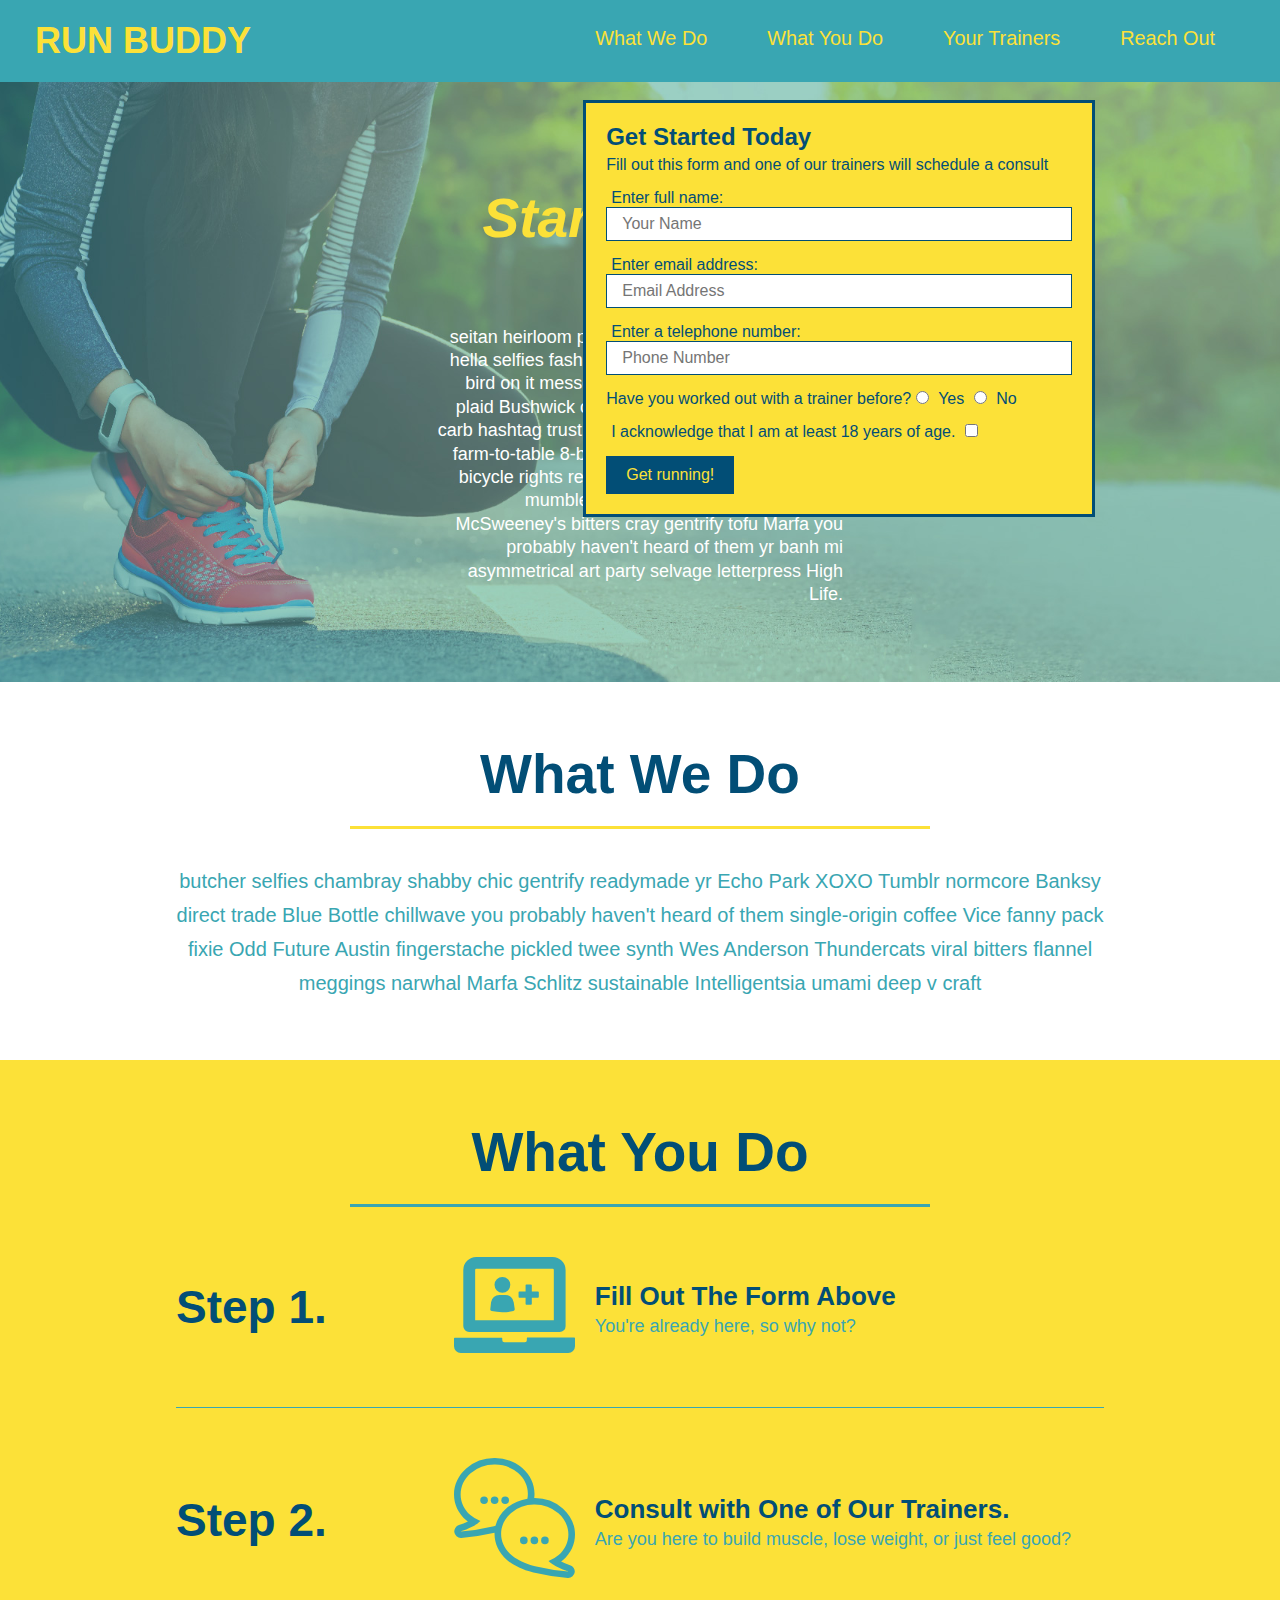
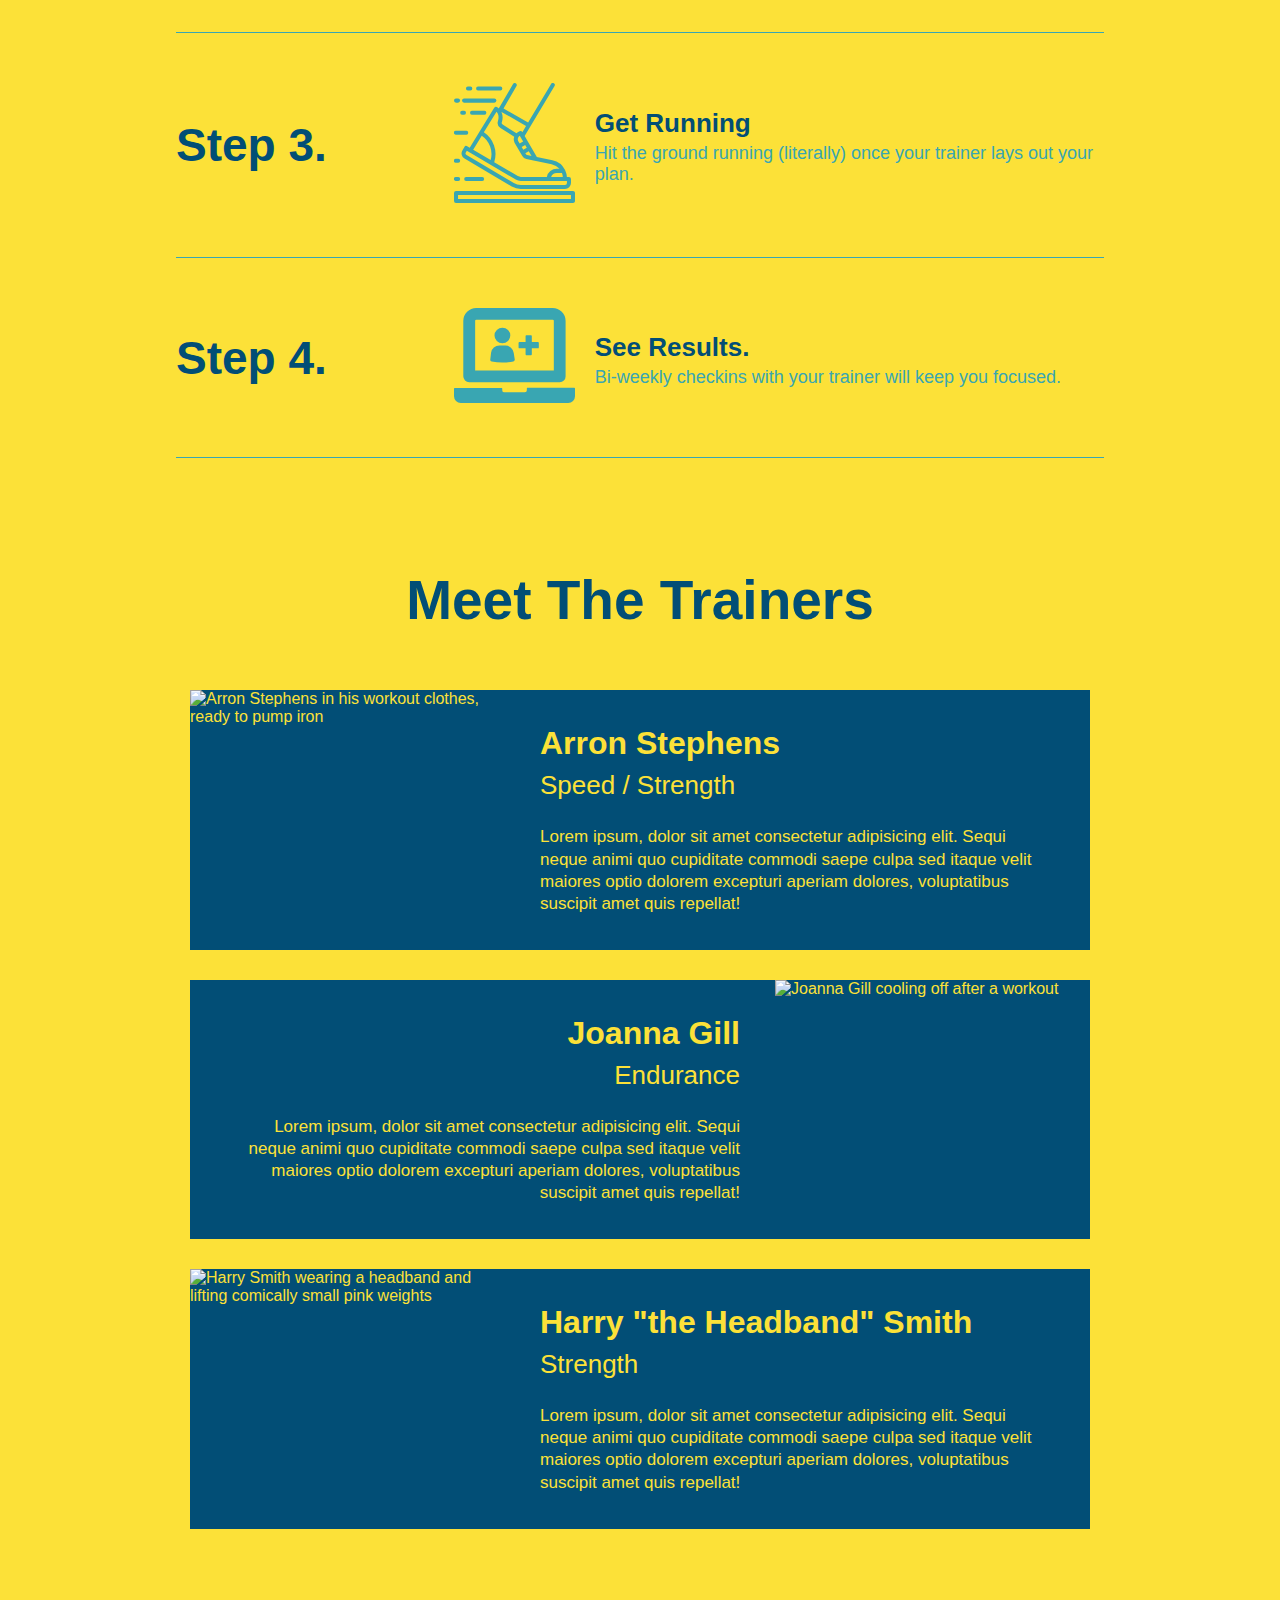
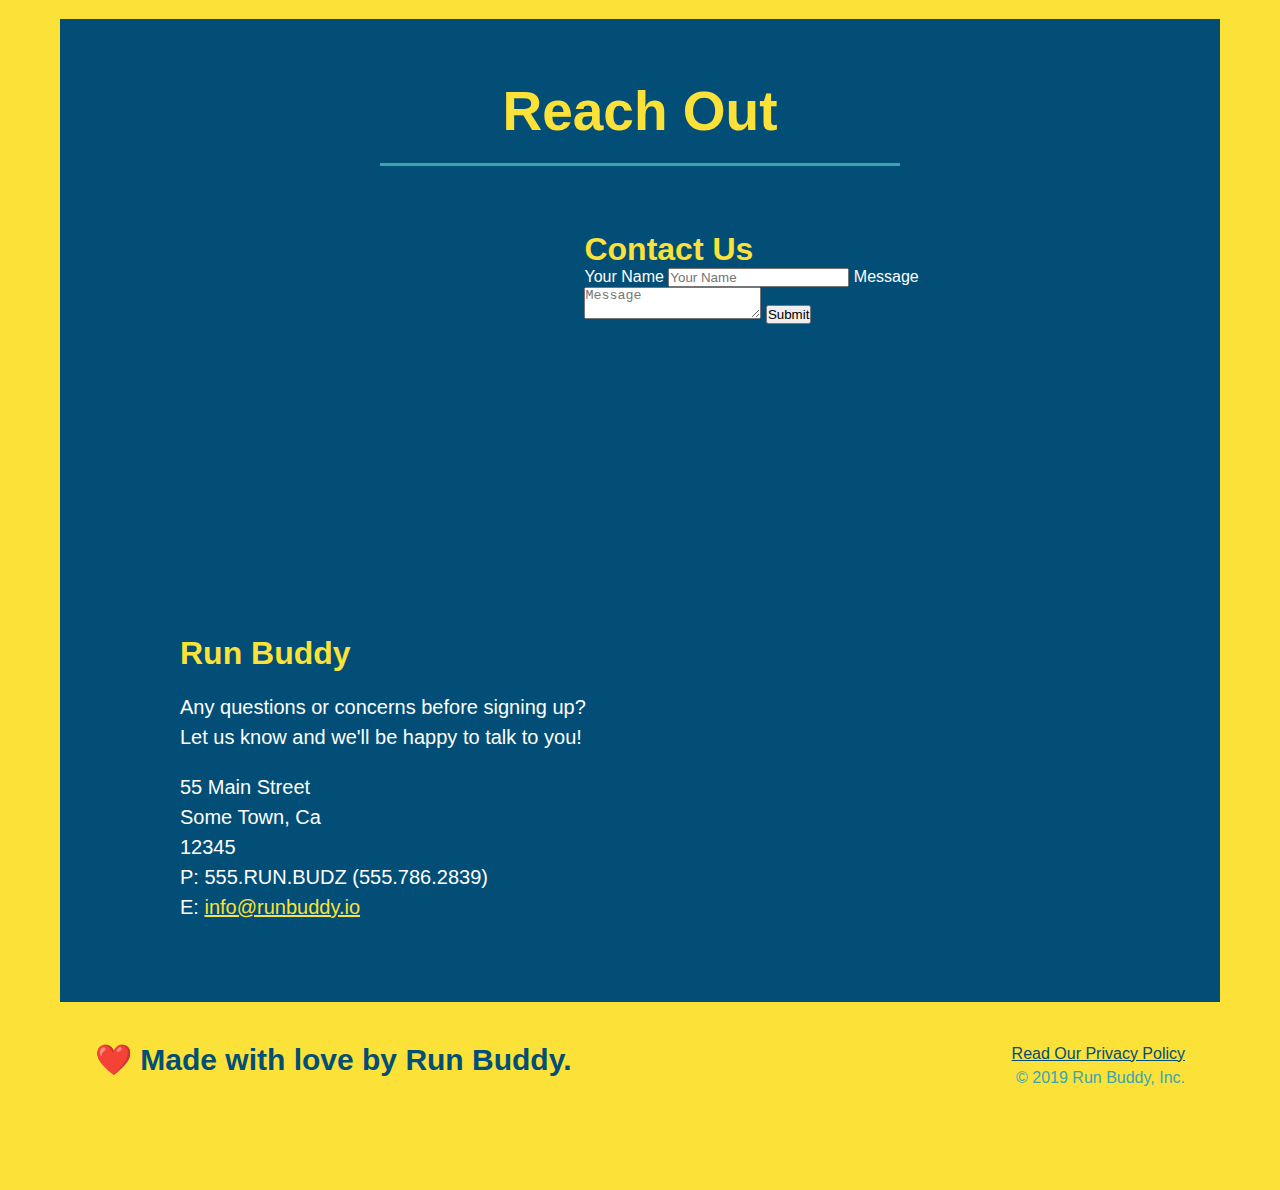
==== commit e4a706ea: "add flexbox to the steps" ====
--- a/index.html
+++ b/index.html
@@ -95,30 +95,57 @@
   <section id="what-you-do" class="steps">
     <h2 class="section-title secondary-border">What You Do</h2>
 
-    <div>
-      <img src="./assets/images/step-1.svg" alt="" />
-      <h3>Step 1: <span>Fill Out the Form Above.</span></h3>
-      <p>You're already here, so why not?</p>
-    </div>
-
-    <div>
-      <img src="./assets/images/step-2.svg" alt="" />
-      <h3>Step 2: <span>Consult with One of Our Trainers.</span></h3>
-      <p>Are you here to build muscle, lose weight, or just feel good?</p>
-    </div>
-
-    <div>
-      <img src="./assets/images/step-3.svg" alt="" />
-      <h3>Step 3: <span>Get Running.</span></h3>
-      <p>Hit the ground running (literally) once your trainer lays out your plan.</p>
-    </div>
-
-    <div>
-      <img src="./assets/images/step-4.svg" alt="" />
-      <h3>Step 4: <span>See Results.</span></h3>
-      <p>Bi-weekly checkins with your trainer will keep you focused</p>
-    </div>
-  </section>
+    <div class="step">
+      <h3>Step 1.</h3>
+      <div class="step-info">
+        <div class="step-img">
+          <img src="./assets/images/step-1.svg" alt="" />
+        </div>
+        <div class="step-text">
+          <h4>Fill Out The Form Above</h4>
+          <p>You're already here, so why not?</p>
+        </div>
+      </div>
+    </div>
+
+    <div class="step">
+      <h3>Step 2.</h3>
+      <div class="step-info">
+        <div class="step-img">
+          <img src="./assets/images/step-2.svg" alt="" />
+        </div>
+        <div class="step-text">
+          <h4>Consult with One of Our Trainers.</h4>
+          <p>Are you here to build muscle, lose weight, or just feel good?</p>
+        </div>
+      </div>
+    </div>
+
+    <div class="step">
+      <h3>Step 3.</h3>
+      <div class="step-info">
+        <div class="step-img">
+          <img src="./assets/images/step-3.svg" alt="" />
+        </div>
+        <div class="step-text">
+          <h4>Get Running</h4>
+          <p>Hit the ground running (literally) once your trainer lays out your plan.</p>
+        </div>
+      </div>
+    </div>
+
+    <div class="step">
+      <h3>Step 4.</h3>
+      <div class="step-info">
+        <div class="step-img">
+          <img src="./assets/images/step-1.svg" alt="" />
+        </div>
+        <div class="step-text">
+          <h4>See Results.</h4>
+          <p>Bi-weekly checkins with your trainer will keep you focused.</p>
+        </div>
+      </div>
+    </div>
 
   <!-- "meet the trainers" section -->
   <section id="your-trainers" class="trainers">
--- a/assets/css/style.css
+++ b/assets/css/style.css
@@ -161,28 +161,52 @@
   background: #fce138;
 }
 
-.steps div {
-  margin-bottom: 80px;
-}
-
-.steps img {
-  width: 15%;
-  margin: 10px 0;
-}
-
-.steps h3 {
+.step {
+  margin: 50px auto;
+  padding-bottom: 50px;
+  width: 80%;
+  border-bottom: 1px solid #39a6b2;
+  display: flex;
+  flex-wrap: wrap;
+  align-items: center;
+  justify-content: space-between;
+}
+
+.step h3 {
   color: #024e76;
   font-size: 46px;
-  margin-top: 10px;
-}
-
-.steps p {
+  flex: 1 30%;
+}
+
+.step-info {
+  flex: 2 70%;
+  display: flex;
+  flex-wrap: wrap;
+  align-items: center;
+}
+
+.step-img {
+  flex: 1 12%;
+  margin-right: 20px;
+}
+
+.step-img img {
+  max-width: 100%;
+}
+
+.step-text {
+  flex: 12;
+}
+
+.step-text p {
   color: #39a6b2;
-  font-size: 23px;
-}
-
-.steps span {
-  font-size: 38px;
+  font-size: 18px;
+}
+
+.step-text h4 {
+  font-size: 26px;
+  line-height: 1.5;
+  color: #024e76;
 }
 
 .section-title {
